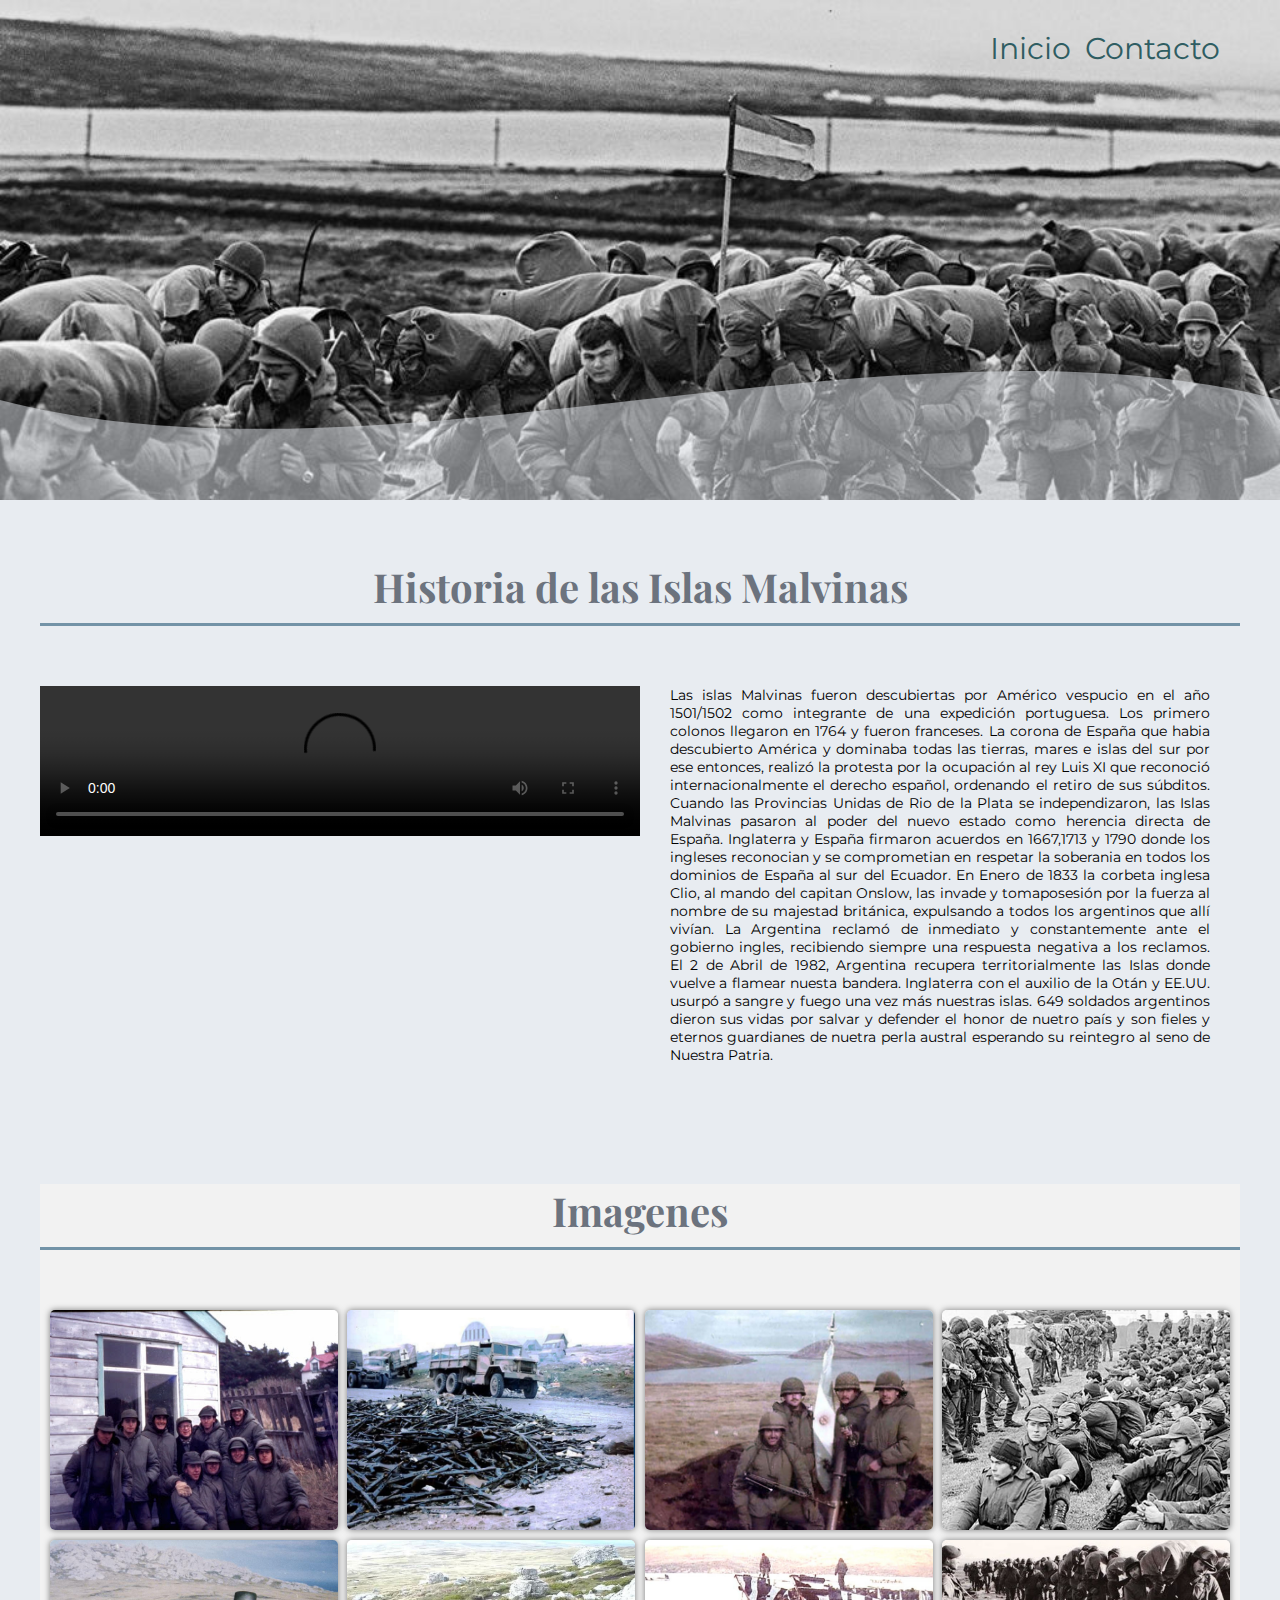
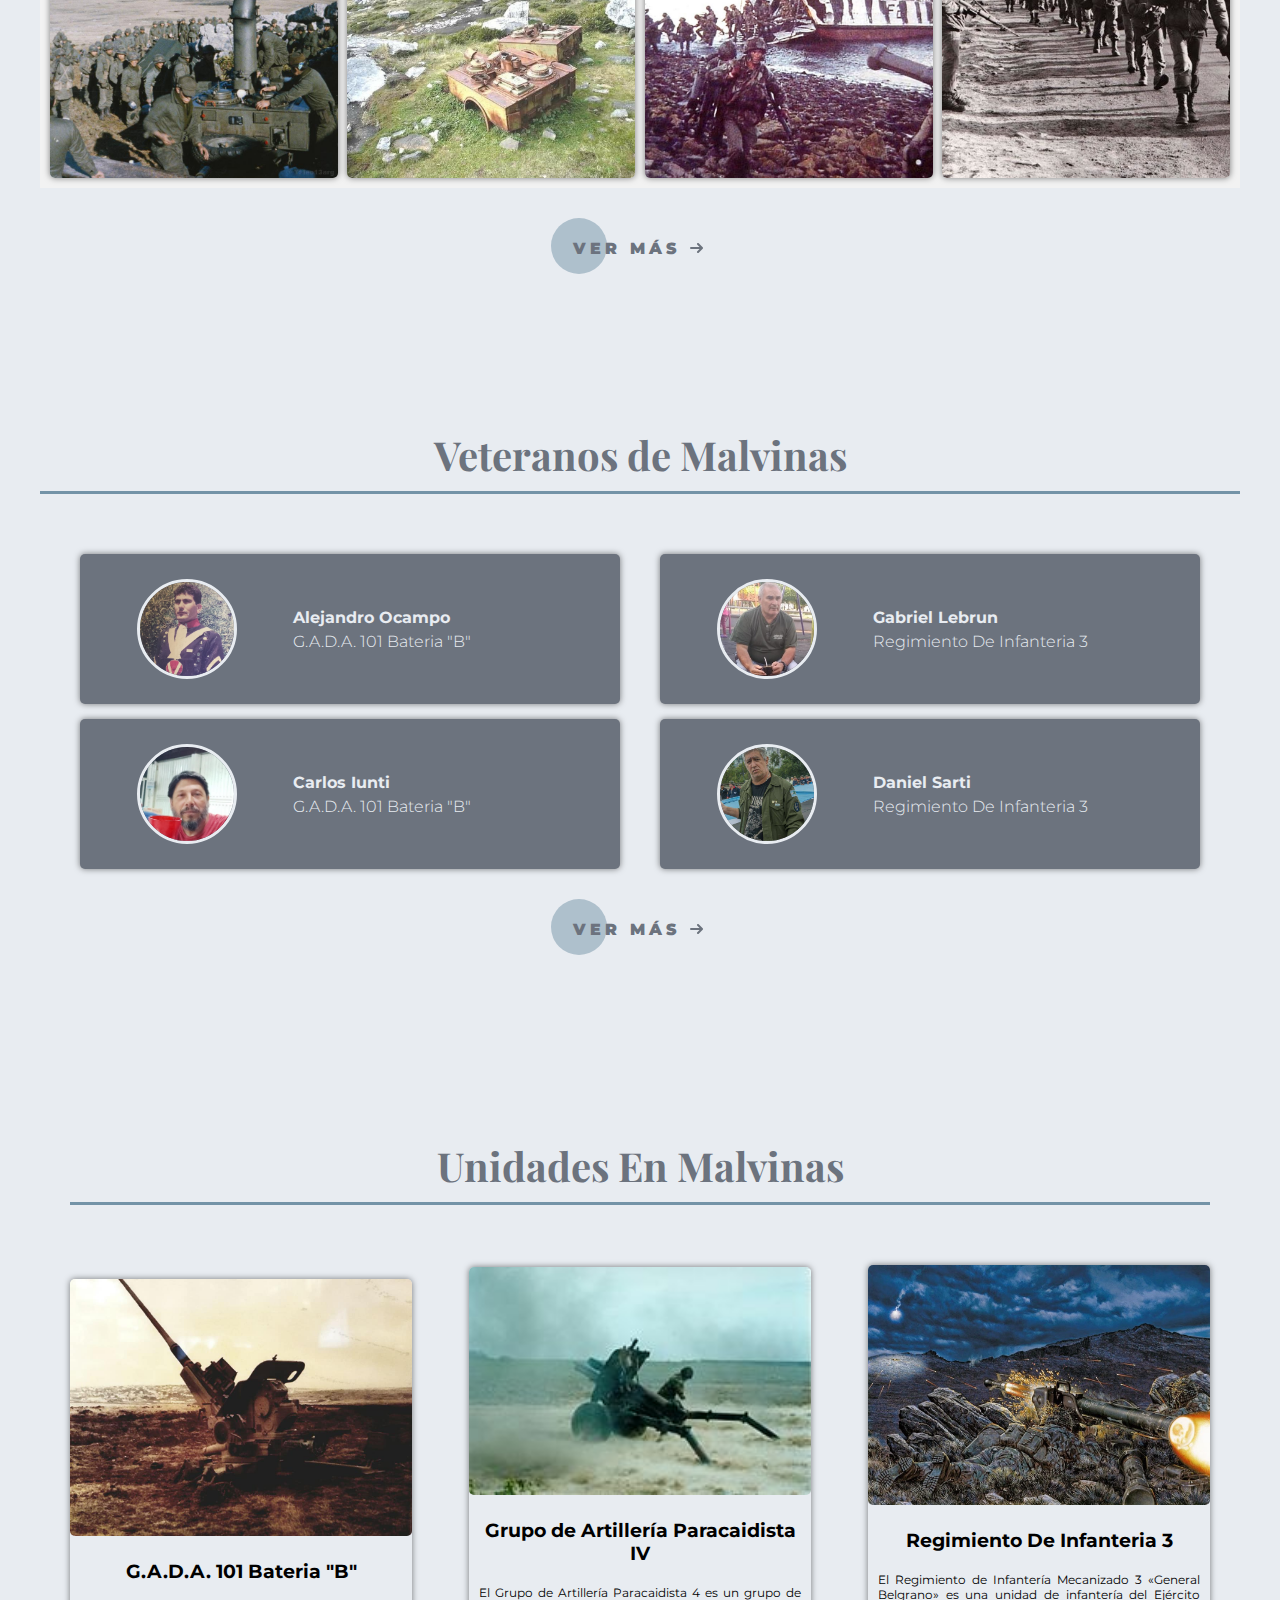
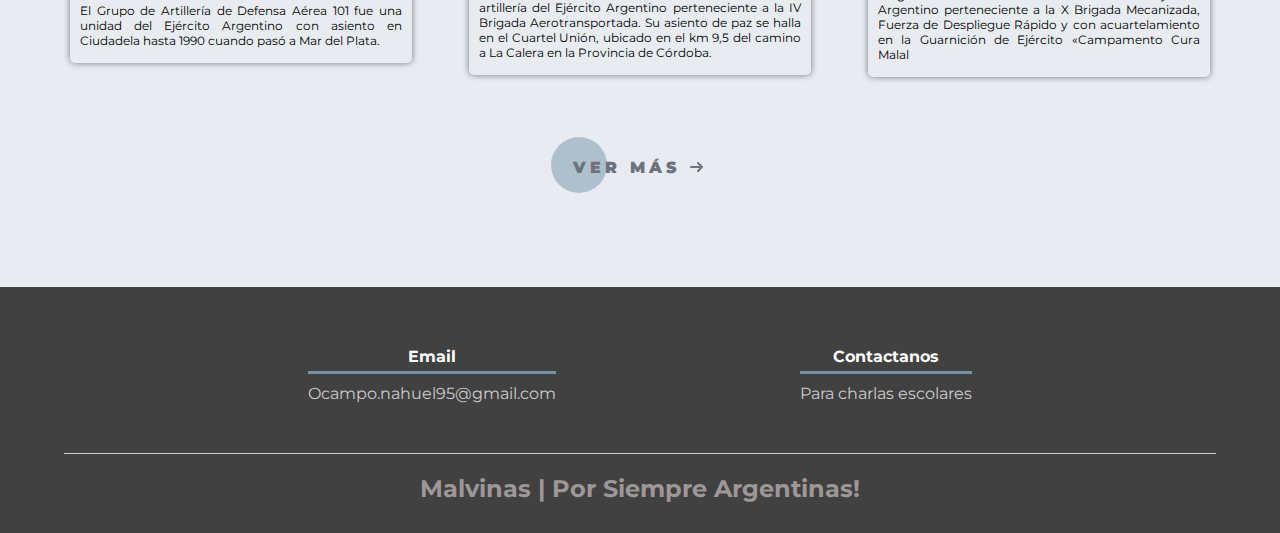
==== index.html @ 286e4ffc "primer commit" ====
<!DOCTYPE html>
<html lang="es">

<head>
    <meta charset="UTF-8">
    <meta name="viewport" content="width=device-width, initial-scale=1.0">
    <meta http-equiv="X-UA-Compatible" content="ie=edge">
    <link rel="shortcut icon" href="img/logonegro.png" type="image/x-icon">
    <link rel="stylesheet" href="css/style.css">
    <link href="https://fonts.googleapis.com/css?family=Open+Sans:300,400,700,800&display=swap" rel="stylesheet"> 
    <title>Malvinas</title>
</head>

<body>

    <header>
        <nav>
            <a href="#">Inicio</a>
            <a href="Contacto/contacto.html">Contacto</a>
        </nav>
        <div class="wave" style="height: 150px; overflow: hidden;"><svg viewBox="0 0 500 150" preserveAspectRatio="none"
                style="height: 100%; width: 100%;">
                <path d="M0.00,49.98 C150.00,150.00 349.20,-50.00 500.00,49.98 L500.00,150.00 L0.00,150.00 Z"
                    style="stroke: none; fill: rgb(232, 236, 241, 0.5);"></path>
            </svg></div>
    </header>

    <main>
        <div class="container">
            <h2 class="titulo">Historia de las Islas Malvinas</h2>
            <div class="flex">
                <div class="flex-left">
                    <video controls src="Video/corto-malvinas ‐ Made with Clipchamp (1).mp4"></video> 
                </div>
                <div class="flex-right">
                        <p class="main-p">Las islas Malvinas fueron descubiertas por Américo vespucio en el año 1501/1502 como integrante de una expedición portuguesa. Los primero colonos llegaron en 1764 y fueron franceses. La corona de España que habia descubierto América y dominaba todas las tierras, mares e islas del sur por ese entonces, realizó la protesta por la ocupación al rey Luis XI que reconoció internacionalmente el derecho español, ordenando el retiro de sus súbditos. Cuando las Provincias Unidas de Rio de la Plata se independizaron, las Islas Malvinas pasaron al poder del nuevo estado como herencia directa de España. Inglaterra y España firmaron acuerdos en 1667,1713 y 1790 donde los ingleses reconocian y se comprometian en respetar la soberania en todos los dominios de España al sur del Ecuador. En Enero de 1833 la corbeta inglesa Clio, al mando del capitan Onslow, las invade y tomaposesión por la fuerza al nombre de su majestad británica, expulsando a todos los argentinos que allí vivían. La Argentina reclamó de inmediato y constantemente ante el gobierno ingles, recibiendo siempre una respuesta negativa a los reclamos. El 2 de Abril de 1982, Argentina recupera territorialmente las Islas donde vuelve a flamear nuesta bandera. Inglaterra con el auxilio de la Otán y EE.UU. usurpó a sangre y fuego una vez más nuestras islas. 649 soldados argentinos dieron sus vidas por salvar y defender el honor de nuetro país y son fieles y eternos guardianes de nuetra perla austral esperando su reintegro al seno de Nuestra Patria.

                        </p>
                </div>
            </div>
        </div>

    </main>

        <section class="container">
            <div class="gallery">
                <h2 class="titulo">Imagenes</h2> 
                <div class="galeria-port">
                    <div class="imagen-port">
                        <a href="https://google.com">
                            <img src="img/img1.jpg" alt="">
                        </a>
                    </div>
                    <div class="imagen-port">
                        <a href="https://google.com">
                            <img src="img/img2.jpg" alt="">
                        </a>
                    </div>
                    <div class="imagen-port">
                        <a href="https://google.com">
                            <img src="img/img3.jpg" alt="">
                        </a>
                    </div>
                    <div class="imagen-port">
                        <a href="https://google.com">
                            <img src="img/img4.jpg" alt="">
                        </a>
                    </div>
                    <div class="imagen-port">
                        <a href="https://google.com">
                            <img src="img/img5.jpg" alt="">
                        </a>
                    </div>
                    <div class="imagen-port">
                        <a href="https://google.com">
                            <img src="img/img6.jpg" alt="">
                        </a>
                    </div>
                    <div class="imagen-port">
                        <a href="https://google.com">
                            <img src="img/img7.jpg" alt="">
                        </a>
                    </div>
                    <div class="imagen-port">
                        <a href="https://google.com">
                            <img src="img/img9.jpg" alt="">
                        </a>
                    </div>
                </div>
            </div>
            <div class="content-btn">
                <a target="_blank" href="galeria/galery.html" class="btn">
                    <span>Ver más</span>
                    <svg width="13px" height="10px" viewBox="0 0 13 10">
                      <path d="M1,5 L11,5"></path>
                      <polyline points="8 1 12 5 8 9"></polyline>
                    </svg>
                  </a>
            </div>
        </section>

        <section class="container">
            <h2 class="titulo">Veteranos de Malvinas</h2>
            <div class="cards">
                <div class="card">
                    <img src="img/patricios-pa.jpg" alt="veterano de guerra">
                    <div class="contenido-texto-card">
                        <h4>Alejandro Ocampo</h4>
                        <p>G.A.D.A. 101 Bateria "B"</p>
                    </div>
                </div>
                <div class="card">
                    <img src="img/gabylebrun.jpg" alt="veterano de guerra">
                    <div class="contenido-texto-card">
                        <h4>Gabriel Lebrun</h4>
                        <p>Regimiento De Infanteria 3</p>
                    </div>
                </div>
            </div>
            
            <div class="cards">
                <div class="card">
                    <img src="img/carlosiunti.jpg" alt="veterano de guerra">
                    <div class="contenido-texto-card">
                        <h4>Carlos Iunti</h4>
                        <p>G.A.D.A. 101 Bateria "B"</p>
                    </div>
                </div>
                <div class="card">
                    <img src="img/sarti.jpg" alt="veterano de guerra">
                    <div class="contenido-texto-card">
                        <h4>Daniel Sarti</h4>
                        <p>Regimiento De Infanteria 3</p>
                    </div>
                </div>
            </div>
            <div class="content-btn">
                <a target="_blank" href="Veteranos/veteranos.html" class="btn">
                    <span>Ver más</span>
                    <svg width="13px" height="10px" viewBox="0 0 13 10">
                      <path d="M1,5 L11,5"></path>
                      <polyline points="8 1 12 5 8 9"></polyline>
                    </svg>
                  </a>
            </div>
        </section>

        <section class="container">
            <div class="units">
                <h2 class="titulo">Unidades En Malvinas</h2>
                <div class="units-cont">
                    <div class="units-ind">
                        <a href="Units/Html/Gada-101.html">
                            <img src="img/cañon gada.jpg" alt="">
                            <h3>G.A.D.A. 101 Bateria "B"</h3>
                            <p>El Grupo de Artillería de Defensa Aérea 101 fue una unidad del Ejército Argentino con asiento en Ciudadela hasta 1990 cuando pasó a Mar del Plata.</p>
                        </a>
                    </div>
                    <div class="units-ind">
                        <a href="Units/Html/GaP4.html">
                            <img src="img/cañon ga4.jpg" alt="">
                            <h3>Grupo de Artillería Paracaidista IV</h3>
                            <p>El Grupo de Artillería Paracaidista 4 es un grupo de artillería del Ejército Argentino perteneciente a la IV Brigada Aerotransportada. Su asiento de paz se halla en el Cuartel Unión, ubicado en el km 9,5 del camino a La Calera en la Provincia de Córdoba.</p>
                        </a>
                    </div>
                    <div class="units-ind">
                        <a href="Units/Html/Ri3.html">
                            <img src="img/rimec3.jpg" alt="">
                            <h3>Regimiento De Infanteria 3</h3>
                            <p>El Regimiento de Infantería Mecanizado 3 «General Belgrano» es una unidad de infantería del Ejército Argentino perteneciente a la X Brigada Mecanizada, Fuerza de Despliegue Rápido y con acuartelamiento en la Guarnición de Ejército «Campamento Cura Malal</p>
                        </a>
                    </div>
                </div>
            </div>
            <div class="content-btn">
                <a target="_blank" href="Units/Html/Unidades.html" class="btn">
                    <span>Ver más</span>
                    <svg width="13px" height="10px" viewBox="0 0 13 10">
                      <path d="M1,5 L11,5"></path>
                      <polyline points="8 1 12 5 8 9"></polyline>
                    </svg>
                  </a>
            </div>
        </section>

    

    <footer>
        <div class="contenedor-footer">
            <div class="content-foo">
                <h4>Email</h4>
                <p>Ocampo.nahuel95@gmail.com</p>
            </div>

            <div class="content-foo">
                <h4>Contactanos</h4>
                <p>Para charlas escolares</p>
            </div>
        </div>
        <h2 class="titulo-final">Malvinas | Por Siempre Argentinas!</h2>
    </footer>

</body>

</html>
---- css/style.css ----
@import url('https://fonts.googleapis.com/css2?family=Playfair+Display:wght@500&display=swap');
@import url('https://fonts.googleapis.com/css2?family=Montserrat:ital@1&family=Playfair+Display:wght@500&display=swap');

* {
    margin: 0;
    padding: 0;
    box-sizing: border-box;
}

body {
    background-color: #E8ECF1;
    font-family: 'Montserrat', sans-serif;
}

.container {
    max-width: 1200px;
    margin: auto;
    padding: 60px 0;
    width: 100%;
    overflow: hidden;
}

.titulo {
    color: #6C737E;
    font-size: 40px;
    text-align: center;
    margin-bottom: 60px;
    border-bottom: 3px solid #7393A7;
    padding-bottom: 10px;
    font-family: 'Playfair Display', serif;
}

.content-btn {
    display: flex;
    justify-content: center;
    align-items: center;
    margin: 30px;
}

a {
    text-decoration: none;
    color: inherit;
}
  
.btn {
    position: relative;
    margin: auto;
    padding: 20px 22px;
    transition: all 0.2s ease;
    color: #6C737E;
}
.btn:before {
    content: "";
    position: absolute;
    top: 0;
    left: 0;
    display: block;
    border-radius: 28px;
    background: rgb(115, 147, 167, 0.5);
    width: 56px;
    height: 56px;
    transition: all 0.3s ease;
}
.btn span {
    position: relative;
    font-size: 16px;
    line-height: 18px;
    font-weight: 900;
    letter-spacing: 0.25em;
    text-transform: uppercase;
    vertical-align: middle;
}
.btn svg {
    position: relative;
    top: 0;
    margin-left: 10px;
    fill: none;
    stroke-linecap: round;
    stroke-linejoin: round;
    stroke: #6C737E;
    stroke-width: 2;
    transform: translateX(-5px);
    transition: all 0.3s ease;
}
.btn:hover:before {
    width: 100%;
    background: rgb(115, 147, 167, 0.5);
}
.btn:hover svg {
    transform: translateX(0);
}
.btn:active {
    transform: scale(0.96);
}

/* ////////////           Header        //////////////// */

header {
    width: 100%;
    height: 500px;
    background: #7393A7;
    background: url(../img/sold.jpg);
    background-size: cover;
    background-attachment: fixed;
    position: relative; 
}

nav {
    text-align: right;
    padding: 30px 50px 0 0;
}

nav a {
    color: #2F5D62;
    font-weight: 400;
    font-size: 30px;
    text-decoration: none;
    margin-right: 10px;
}

nav a:hover {
    color: black;
}

.wave {
    position: absolute;
    bottom: 0;
    width: 100%;
    background-color: tr;
}

/* ////////////           Main        //////////////// */

.flex {
    display: flex;
}

.flex-left, .flex-right {
    width: 50%;
}

.main-p {
    font-size: 14px;
    margin: 0;
    padding: 0 30px;
    text-align: justify;
}

video {
    width: 100%;
}
/* ////////////           Gallery        //////////////// */

.gallery {
    background: #f2f2f2;
}

.galeria-port {
    display: flex;
    justify-content: space-evenly;
    flex-wrap: wrap;
}

.imagen-port {
    width: 24%;
    margin-bottom: 10px;
    overflow: hidden;
    position: relative;
    cursor: pointer;
    box-shadow: 0 0 6px 0 rgba(0, 0, 0, .5);
    border-radius: 5px;
}

.imagen-port img {
    width: 100%;
    height: 100%;
    object-fit: cover;
    display: block;
    
}

.imagen-port img:hover {
    transform: scale(1.1);
}

/* ////////////           Cards        //////////////// */

.cards {
    display: flex;
    justify-content: space-evenly;
    margin-bottom: 15px;
}

.cards .card {
    background: #6C737E;
    display: flex;
    width: 45%;
    height: 150px;
    align-items: center;
    justify-content: space-evenly;
    border-radius: 5px;
    box-shadow: 0 0 6px 0 rgba(0, 0, 0, 0.5);
}

.cards .card img {
    width: 100px;
    height: 100px;
    object-fit: cover;
    border: 3px solid #e8ecf1;
    border-radius: 50%;
    display: block;
}

.cards .card .contenido-texto-card {
    width: 50%;
    color: #e8ecf1;
}

.cards .card .contenido-texto-card p {
    font-weight: 300;
    padding-top: 5px;
}

/* ////////////          Units        //////////////// */

.units {
    background: #e8ecf1;
    padding: 30px;
}
.units-cont {
    display:flex;
    justify-content: space-between;
    align-items: center;
}
.units-ind {
    width: 30%;
    border-radius: 5px;
    box-shadow: 0 0 6px 0 rgba(0, 0, 0, 0.5);
    text-align: center;
}
.units-ind img {
    width: 100%;
    border-radius: 5px;
}
.units-ind h3 {
    margin: 20px 10px;
}
.units-ind p {
    margin-bottom: 15px;
    padding: 0 10px;
    font-size: 12px;
    text-align: justify;
}

.units-ind:hover {
    transform: scale(1.1);
}



/* ////////////           Footer        //////////////// */

footer {
    background: #414141;
    padding: 60px 0 30px 0;
    margin: auto;
    overflow: hidden;
}

.contenedor-footer {
    display: flex;
    width: 90%;
    justify-content: space-evenly;
    margin: auto;
    padding-bottom: 50px;
    border-bottom: 1px solid #ccc;
}

.content-foo {
    text-align: center;
}

.content-foo h4 {
    color: #fff;
    border-bottom: 3px solid #7393A7;
    padding-bottom: 5px;
    margin-bottom: 10px;
}

.content-foo p {
    color: #ccc;
}

.titulo-final {
    text-align: center;
    font-size: 24px;
    margin: 20px 0 0 0;
    color: #9e9797;
}

@media screen and (max-width:900px) {
    header {
        background-position: center;
        height: 400px;
    }

    .titulo {
        margin-bottom: 20px;
    }

    .flex {
        flex-direction: column-reverse;
        justify-content: center;
        align-items: center;
    }

    .flex-left, .flex-right {
        width: 90%;
    }

    .main-p {
        margin-bottom: 30px;
        padding: 0;
        font-size: 15px;
    }

    /* ////////////           gallery       //////////////// */

    .imagen-port{
        width: 44%;
    }

    /* ////////////           Cards        //////////////// */

    .cards{
        flex-direction: column;
        justify-content: center;
        align-items: center;
    }

    .cards .card {
        width: 90%;
    }

    .cards .card:first-child {
        margin-bottom: 30px;
    }

    /* ////////////           Units       //////////////// */

    .units-cont {
        justify-content: center;
        flex-direction: column;
        padding: 60px;
    }

    .units-ind {
        width: 100%;
        margin-bottom: 30px;
        text-align: center;
        border-radius: 20px;
    }       

    .units-ind img {
        width: 100%;
        border-radius: 20px 20px 2px 2px ;
    }

    .units-ind p {
        padding: 20px;
    }
}

@media screen and (max-width:500px) {

    .container {
        padding: 30px 5px;
    }

    header {
        height: 300px;
    }
    
    nav {
        text-align: center;
        padding: 30px 0 0 0;
    }

    nav a {
        color: white;
        margin-right: 5px;
    }

    /* ////////////           gallery        //////////////// */

    .imagen-port {
        width: 95%;
    }

    .galeria-port {
        padding: 15px;
    }

    /* ////////////           Cards        //////////////// */

    .cards .card {
        height: 250px;
        padding: 25px;
        display: flex;
        flex-direction: column;
        align-items: center;
    }

    .cards .card img{
        width: 90px;
        height: 90px;
    }

    .contenido-texto-card {
        text-align: center;
    }

    /* ////////////           Units        //////////////// */

    .units-cont {
        padding: 25px;
    }

    /* ////////////           Footer        //////////////// */

    .contenedor-footer{
        flex-direction: column;
        border: none;
    }

    .content-foo{
        margin-bottom: 20px;
        text-align: center;
    }

    .content-foo h4{
        border: none;
    }

    .content-foo p{
        color: #ccc;
        border-bottom: 1px solid #f2f2f2;
        padding-bottom: 20px;
    }

    .titulo-final{
        font-size: 20px;
    }
}
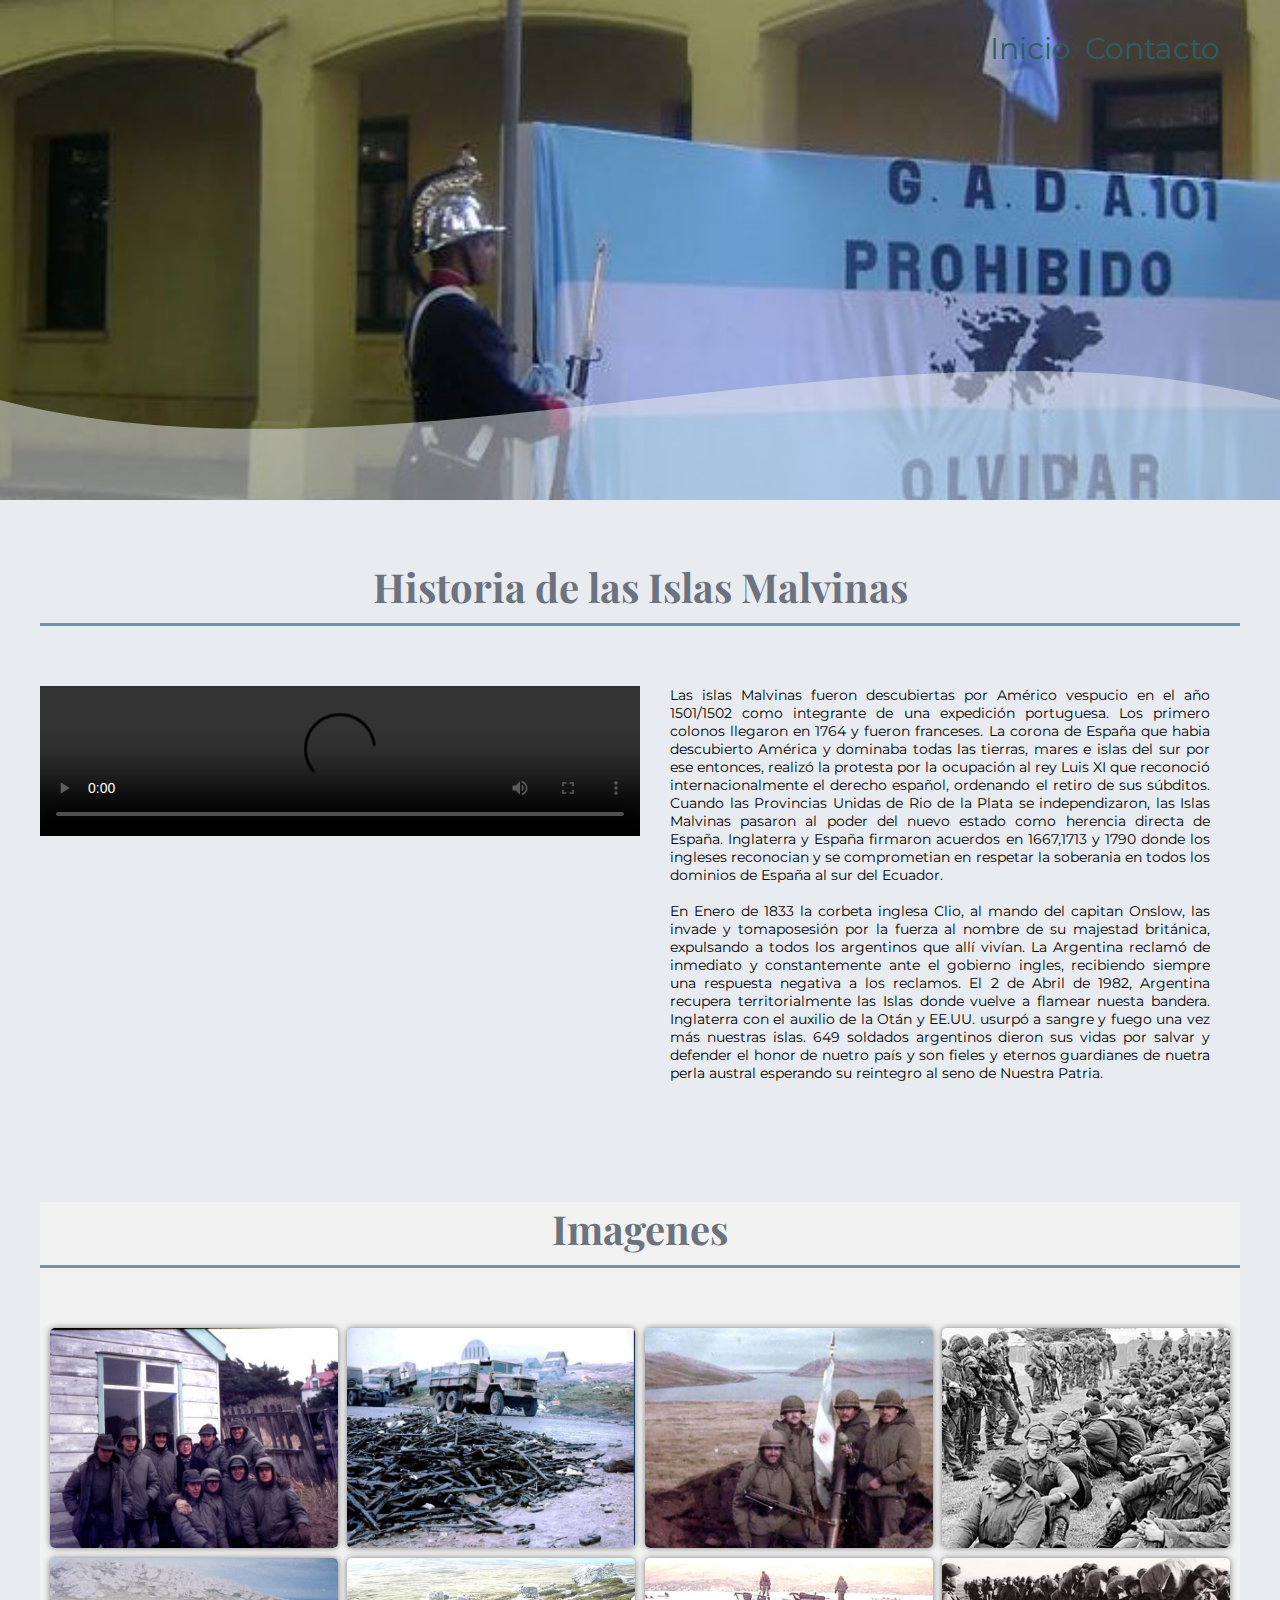
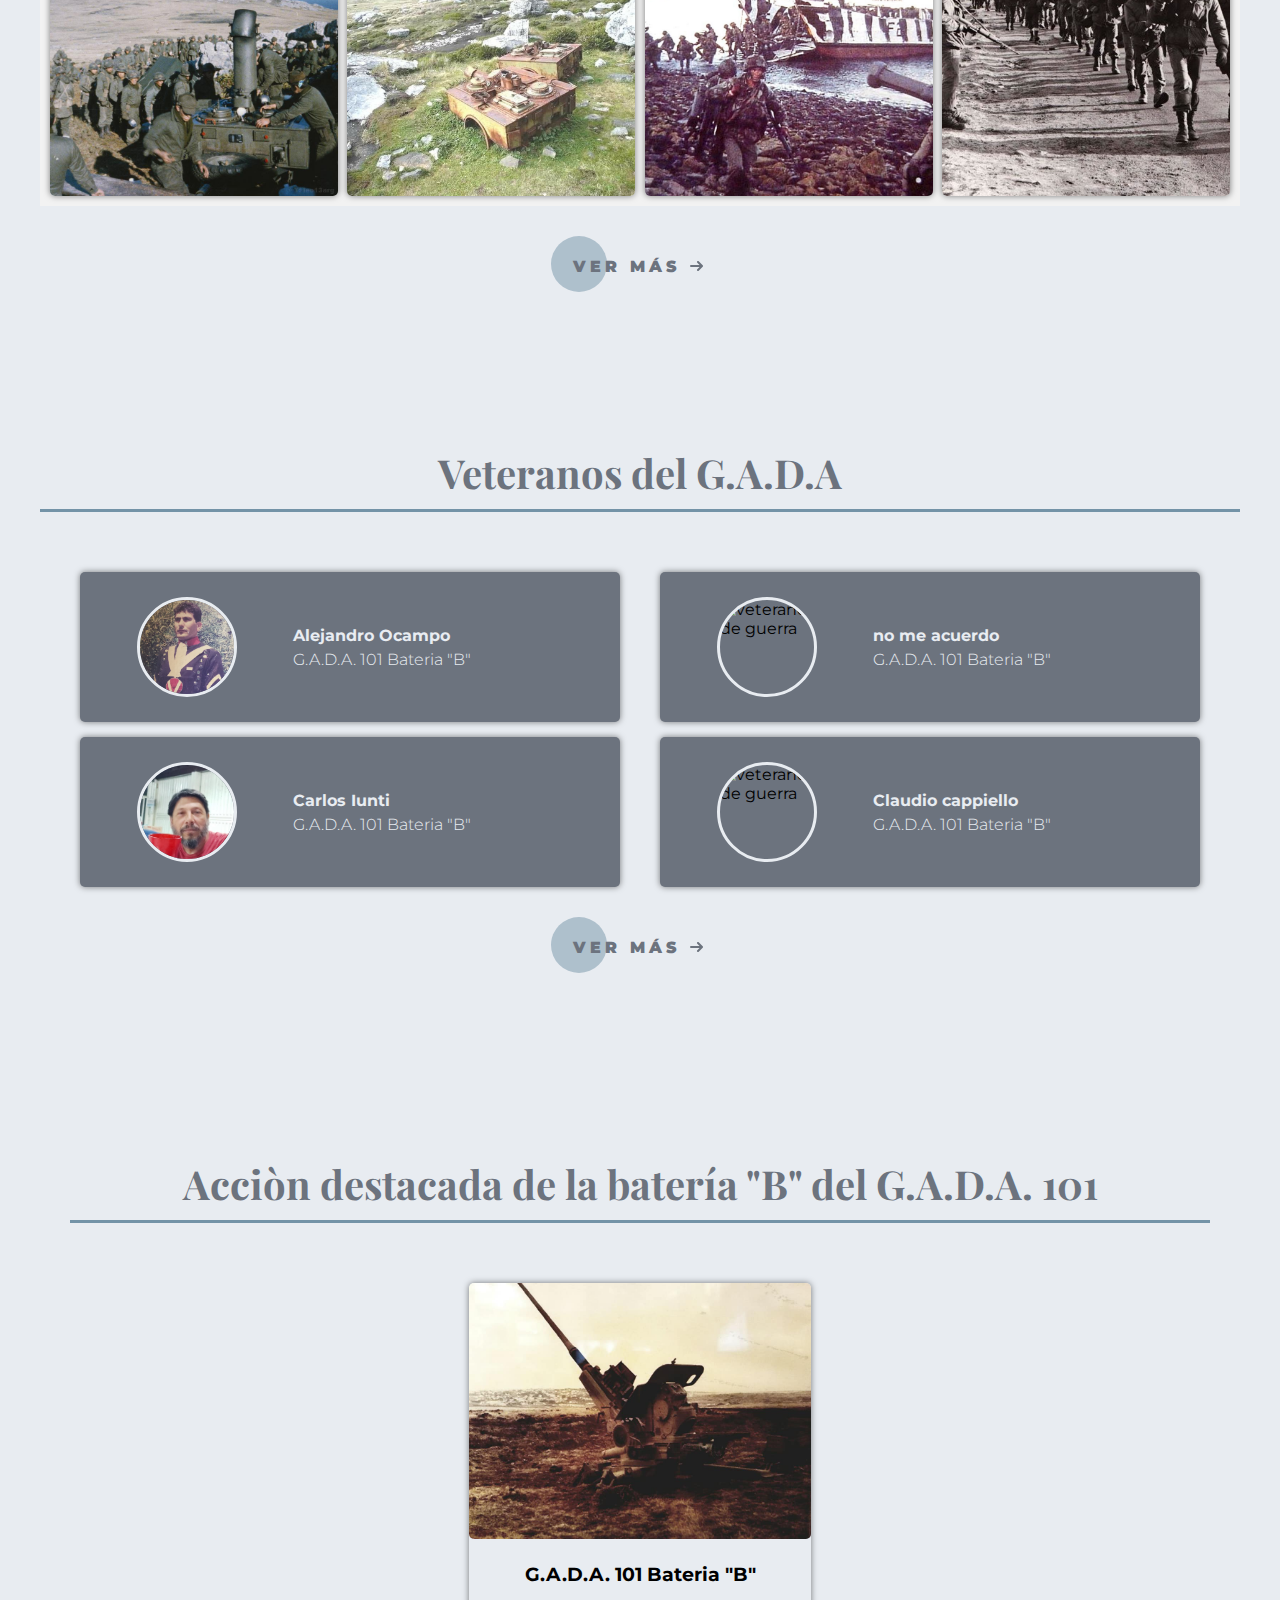
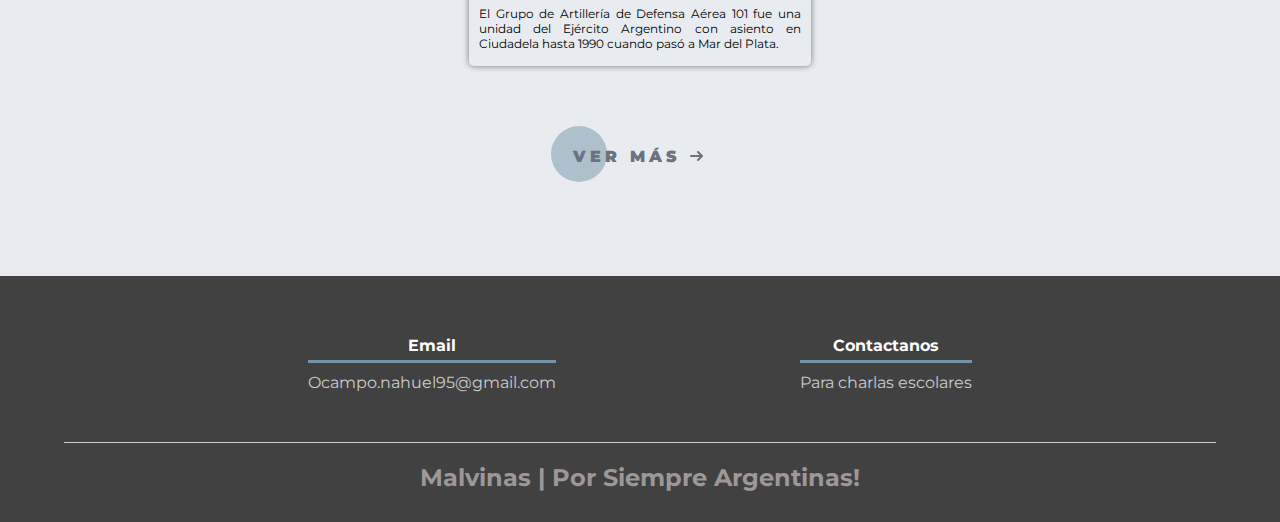
==== commit e77fe296: "actualización" ====
--- a/index.html
+++ b/index.html
@@ -8,7 +8,7 @@
     <link rel="shortcut icon" href="img/logonegro.png" type="image/x-icon">
     <link rel="stylesheet" href="css/style.css">
     <link href="https://fonts.googleapis.com/css?family=Open+Sans:300,400,700,800&display=swap" rel="stylesheet"> 
-    <title>Malvinas</title>
+    <title>Comisión de Homenaje GADA 101 Batería B</title>
 </head>
 
 <body>
@@ -33,7 +33,9 @@
                     <video controls src="Video/corto-malvinas ‐ Made with Clipchamp (1).mp4"></video> 
                 </div>
                 <div class="flex-right">
-                        <p class="main-p">Las islas Malvinas fueron descubiertas por Américo vespucio en el año 1501/1502 como integrante de una expedición portuguesa. Los primero colonos llegaron en 1764 y fueron franceses. La corona de España que habia descubierto América y dominaba todas las tierras, mares e islas del sur por ese entonces, realizó la protesta por la ocupación al rey Luis XI que reconoció internacionalmente el derecho español, ordenando el retiro de sus súbditos. Cuando las Provincias Unidas de Rio de la Plata se independizaron, las Islas Malvinas pasaron al poder del nuevo estado como herencia directa de España. Inglaterra y España firmaron acuerdos en 1667,1713 y 1790 donde los ingleses reconocian y se comprometian en respetar la soberania en todos los dominios de España al sur del Ecuador. En Enero de 1833 la corbeta inglesa Clio, al mando del capitan Onslow, las invade y tomaposesión por la fuerza al nombre de su majestad británica, expulsando a todos los argentinos que allí vivían. La Argentina reclamó de inmediato y constantemente ante el gobierno ingles, recibiendo siempre una respuesta negativa a los reclamos. El 2 de Abril de 1982, Argentina recupera territorialmente las Islas donde vuelve a flamear nuesta bandera. Inglaterra con el auxilio de la Otán y EE.UU. usurpó a sangre y fuego una vez más nuestras islas. 649 soldados argentinos dieron sus vidas por salvar y defender el honor de nuetro país y son fieles y eternos guardianes de nuetra perla austral esperando su reintegro al seno de Nuestra Patria.
+                        <p class="main-p">Las islas Malvinas fueron descubiertas por Américo vespucio en el año 1501/1502 como integrante de una expedición portuguesa. Los primero colonos llegaron en 1764 y fueron franceses. La corona de España que habia descubierto América y dominaba todas las tierras, mares e islas del sur por ese entonces, realizó la protesta por la ocupación al rey Luis XI que reconoció internacionalmente el derecho español, ordenando el retiro de sus súbditos. Cuando las Provincias Unidas de Rio de la Plata se independizaron, las Islas Malvinas pasaron al poder del nuevo estado como herencia directa de España. Inglaterra y España firmaron acuerdos en 1667,1713 y 1790 donde los ingleses reconocian y se comprometian en respetar la soberania en todos los dominios de España al sur del Ecuador. <br>
+                        <br>
+                        En Enero de 1833 la corbeta inglesa Clio, al mando del capitan Onslow, las invade y tomaposesión por la fuerza al nombre de su majestad británica, expulsando a todos los argentinos que allí vivían. La Argentina reclamó de inmediato y constantemente ante el gobierno ingles, recibiendo siempre una respuesta negativa a los reclamos. El 2 de Abril de 1982, Argentina recupera territorialmente las Islas donde vuelve a flamear nuesta bandera. Inglaterra con el auxilio de la Otán y EE.UU. usurpó a sangre y fuego una vez más nuestras islas. 649 soldados argentinos dieron sus vidas por salvar y defender el honor de nuetro país y son fieles y eternos guardianes de nuetra perla austral esperando su reintegro al seno de Nuestra Patria.
 
                         </p>
                 </div>
@@ -100,7 +102,7 @@
         </section>
 
         <section class="container">
-            <h2 class="titulo">Veteranos de Malvinas</h2>
+            <h2 class="titulo">Veteranos del G.A.D.A</h2>
             <div class="cards">
                 <div class="card">
                     <img src="img/patricios-pa.jpg" alt="veterano de guerra">
@@ -110,10 +112,10 @@
                     </div>
                 </div>
                 <div class="card">
-                    <img src="img/gabylebrun.jpg" alt="veterano de guerra">
+                    <img src="" alt="veterano de guerra">
                     <div class="contenido-texto-card">
-                        <h4>Gabriel Lebrun</h4>
-                        <p>Regimiento De Infanteria 3</p>
+                        <h4>no me acuerdo</h4>
+                        <p>G.A.D.A. 101 Bateria "B"</p>
                     </div>
                 </div>
             </div>
@@ -127,10 +129,10 @@
                     </div>
                 </div>
                 <div class="card">
-                    <img src="img/sarti.jpg" alt="veterano de guerra">
+                    <img src="" alt="veterano de guerra">
                     <div class="contenido-texto-card">
-                        <h4>Daniel Sarti</h4>
-                        <p>Regimiento De Infanteria 3</p>
+                        <h4>Claudio cappiello</h4>
+                        <p>G.A.D.A. 101 Bateria "B"</p>
                     </div>
                 </div>
             </div>
@@ -147,7 +149,7 @@
 
         <section class="container">
             <div class="units">
-                <h2 class="titulo">Unidades En Malvinas</h2>
+                <h2 class="titulo">Acciòn destacada de la batería "B" del G.A.D.A. 101</h2>
                 <div class="units-cont">
                     <div class="units-ind">
                         <a href="Units/Html/Gada-101.html">
@@ -155,21 +157,7 @@
                             <h3>G.A.D.A. 101 Bateria "B"</h3>
                             <p>El Grupo de Artillería de Defensa Aérea 101 fue una unidad del Ejército Argentino con asiento en Ciudadela hasta 1990 cuando pasó a Mar del Plata.</p>
                         </a>
-                    </div>
-                    <div class="units-ind">
-                        <a href="Units/Html/GaP4.html">
-                            <img src="img/cañon ga4.jpg" alt="">
-                            <h3>Grupo de Artillería Paracaidista IV</h3>
-                            <p>El Grupo de Artillería Paracaidista 4 es un grupo de artillería del Ejército Argentino perteneciente a la IV Brigada Aerotransportada. Su asiento de paz se halla en el Cuartel Unión, ubicado en el km 9,5 del camino a La Calera en la Provincia de Córdoba.</p>
-                        </a>
-                    </div>
-                    <div class="units-ind">
-                        <a href="Units/Html/Ri3.html">
-                            <img src="img/rimec3.jpg" alt="">
-                            <h3>Regimiento De Infanteria 3</h3>
-                            <p>El Regimiento de Infantería Mecanizado 3 «General Belgrano» es una unidad de infantería del Ejército Argentino perteneciente a la X Brigada Mecanizada, Fuerza de Despliegue Rápido y con acuartelamiento en la Guarnición de Ejército «Campamento Cura Malal</p>
-                        </a>
-                    </div>
+                    </div>                
                 </div>
             </div>
             <div class="content-btn">
--- a/css/style.css
+++ b/css/style.css
@@ -2,453 +2,459 @@
 @import url('https://fonts.googleapis.com/css2?family=Montserrat:ital@1&family=Playfair+Display:wght@500&display=swap');
 
 * {
-    margin: 0;
-    padding: 0;
-    box-sizing: border-box;
+  margin: 0;
+  padding: 0;
+  box-sizing: border-box;
 }
 
 body {
-    background-color: #E8ECF1;
-    font-family: 'Montserrat', sans-serif;
+  background-color: #e8ecf1;
+  font-family: 'Montserrat', sans-serif;
 }
 
 .container {
-    max-width: 1200px;
-    margin: auto;
-    padding: 60px 0;
-    width: 100%;
-    overflow: hidden;
+  max-width: 1200px;
+  margin: auto;
+  padding: 60px 0;
+  width: 100%;
+  overflow: hidden;
 }
 
 .titulo {
-    color: #6C737E;
-    font-size: 40px;
-    text-align: center;
-    margin-bottom: 60px;
-    border-bottom: 3px solid #7393A7;
-    padding-bottom: 10px;
-    font-family: 'Playfair Display', serif;
+  color: #6c737e;
+  font-size: 40px;
+  text-align: center;
+  margin-bottom: 60px;
+  border-bottom: 3px solid #7393a7;
+  padding-bottom: 10px;
+  font-family: 'Playfair Display', serif;
 }
 
 .content-btn {
-    display: flex;
+  display: flex;
+  justify-content: center;
+  align-items: center;
+  margin: 30px;
+}
+
+a {
+  text-decoration: none;
+  color: inherit;
+}
+
+.btn {
+  position: relative;
+  margin: auto;
+  padding: 20px 22px;
+  transition: all 0.2s ease;
+  color: #6c737e;
+}
+.btn:before {
+  content: '';
+  position: absolute;
+  top: 0;
+  left: 0;
+  display: block;
+  border-radius: 28px;
+  background: rgb(115, 147, 167, 0.5);
+  width: 56px;
+  height: 56px;
+  transition: all 0.3s ease;
+}
+.btn span {
+  position: relative;
+  font-size: 16px;
+  line-height: 18px;
+  font-weight: 900;
+  letter-spacing: 0.25em;
+  text-transform: uppercase;
+  vertical-align: middle;
+}
+.btn svg {
+  position: relative;
+  top: 0;
+  margin-left: 10px;
+  fill: none;
+  stroke-linecap: round;
+  stroke-linejoin: round;
+  stroke: #6c737e;
+  stroke-width: 2;
+  transform: translateX(-5px);
+  transition: all 0.3s ease;
+}
+.btn:hover:before {
+  width: 100%;
+  background: rgb(115, 147, 167, 0.5);
+}
+.btn:hover svg {
+  transform: translateX(0);
+}
+.btn:active {
+  transform: scale(0.96);
+}
+
+/* ////////////           Header        //////////////// */
+
+header {
+  width: 100%;
+  height: 500px;
+  background: #7393a7;
+  background: url(../img/monumento\ gada.jpg);
+  background-size: cover;
+  background-attachment: fixed;
+  position: relative;
+}
+
+nav {
+  text-align: right;
+  padding: 30px 50px 0 0;
+}
+
+nav a {
+  color: #2f5d62;
+  font-weight: 400;
+  font-size: 30px;
+  text-decoration: none;
+  margin-right: 10px;
+}
+
+nav a:hover {
+  color: black;
+}
+
+.wave {
+  position: absolute;
+  bottom: 0;
+  width: 100%;
+  background-color: tr;
+}
+
+/* ////////////           Main        //////////////// */
+
+.flex {
+  display: flex;
+}
+
+.flex-left,
+.flex-right {
+  width: 50%;
+}
+
+.main-p {
+  font-size: 14px;
+  margin: 0;
+  padding: 0 30px;
+  text-align: justify;
+}
+
+video {
+  width: 100%;
+}
+/* ////////////           Gallery        //////////////// */
+
+.gallery {
+  background: #f2f2f2;
+}
+
+.galeria-port {
+  display: flex;
+  justify-content: space-evenly;
+  flex-wrap: wrap;
+}
+
+.imagen-port {
+  width: 24%;
+  margin-bottom: 10px;
+  overflow: hidden;
+  position: relative;
+  cursor: pointer;
+  box-shadow: 0 0 6px 0 rgba(0, 0, 0, 0.5);
+  border-radius: 5px;
+}
+
+.imagen-port img {
+  width: 100%;
+  height: 100%;
+  object-fit: cover;
+  display: block;
+}
+
+.imagen-port img:hover {
+  transform: scale(1.1);
+}
+
+/* ////////////           Cards        //////////////// */
+
+.cards {
+  display: flex;
+  justify-content: space-evenly;
+  margin-bottom: 15px;
+}
+
+.cards .card {
+  background: #6c737e;
+  display: flex;
+  width: 45%;
+  height: 150px;
+  align-items: center;
+  justify-content: space-evenly;
+  border-radius: 5px;
+  box-shadow: 0 0 6px 0 rgba(0, 0, 0, 0.5);
+}
+
+.cards .card img {
+  width: 100px;
+  height: 100px;
+  object-fit: cover;
+  border: 3px solid #e8ecf1;
+  border-radius: 50%;
+  display: block;
+}
+
+.cards .card .contenido-texto-card {
+  width: 50%;
+  color: #e8ecf1;
+}
+
+.cards .card .contenido-texto-card p {
+  font-weight: 300;
+  padding-top: 5px;
+}
+
+/* ////////////          Units        //////////////// */
+
+.units {
+  background: #e8ecf1;
+  padding: 30px;
+}
+.units-cont {
+  display: flex;
+  justify-content: center;
+  align-items: center;
+}
+.units-ind {
+  width: 30%;
+  border-radius: 5px;
+  box-shadow: 0 0 6px 0 rgba(0, 0, 0, 0.5);
+  text-align: center;
+}
+.units-ind img {
+  width: 100%;
+  border-radius: 5px;
+}
+.units-ind h3 {
+  margin: 20px 10px;
+}
+.units-ind p {
+  margin-bottom: 15px;
+  padding: 0 10px;
+  font-size: 12px;
+  text-align: justify;
+}
+
+.units-ind:hover {
+  transform: scale(1.1);
+}
+
+/* ////////////           Footer        //////////////// */
+
+footer {
+  background: #414141;
+  padding: 60px 0 30px 0;
+  margin: auto;
+  overflow: hidden;
+}
+
+.contenedor-footer {
+  display: flex;
+  width: 90%;
+  justify-content: space-evenly;
+  margin: auto;
+  padding-bottom: 50px;
+  border-bottom: 1px solid #ccc;
+}
+
+.content-foo {
+  text-align: center;
+}
+
+.content-foo h4 {
+  color: #fff;
+  border-bottom: 3px solid #7393a7;
+  padding-bottom: 5px;
+  margin-bottom: 10px;
+}
+
+.content-foo p {
+  color: #ccc;
+}
+
+.titulo-final {
+  text-align: center;
+  font-size: 24px;
+  margin: 20px 0 0 0;
+  color: #9e9797;
+}
+
+@media screen and (max-width: 900px) {
+  header {
+    background-position: center;
+    height: 400px;
+  }
+
+  .titulo {
+    margin-bottom: 20px;
+  }
+
+  .cards {
+    margin-bottom: 5px;
+  }
+
+  .card {
+    margin-bottom: 20px;
+  }
+
+  .flex {
+    flex-direction: column-reverse;
     justify-content: center;
     align-items: center;
-    margin: 30px;
-}
-
-a {
-    text-decoration: none;
-    color: inherit;
-}
-  
-.btn {
-    position: relative;
-    margin: auto;
-    padding: 20px 22px;
-    transition: all 0.2s ease;
-    color: #6C737E;
-}
-.btn:before {
-    content: "";
-    position: absolute;
-    top: 0;
-    left: 0;
-    display: block;
-    border-radius: 28px;
-    background: rgb(115, 147, 167, 0.5);
-    width: 56px;
-    height: 56px;
-    transition: all 0.3s ease;
-}
-.btn span {
-    position: relative;
-    font-size: 16px;
-    line-height: 18px;
-    font-weight: 900;
-    letter-spacing: 0.25em;
-    text-transform: uppercase;
-    vertical-align: middle;
-}
-.btn svg {
-    position: relative;
-    top: 0;
-    margin-left: 10px;
-    fill: none;
-    stroke-linecap: round;
-    stroke-linejoin: round;
-    stroke: #6C737E;
-    stroke-width: 2;
-    transform: translateX(-5px);
-    transition: all 0.3s ease;
-}
-.btn:hover:before {
+  }
+
+  .flex-left,
+  .flex-right {
+    width: 90%;
+  }
+
+  .main-p {
+    margin-bottom: 30px;
+    padding: 0;
+    font-size: 15px;
+  }
+
+  /* ////////////           gallery       //////////////// */
+
+  .imagen-port {
+    width: 44%;
+  }
+
+  /* ////////////           Cards        //////////////// */
+
+  .cards {
+    flex-direction: column;
+    justify-content: center;
+    align-items: center;
+  }
+
+  .cards .card {
+    width: 90%;
+  }
+
+  .cards .card:first-child {
+    margin-bottom: 30px;
+  }
+
+  /* ////////////           Units       //////////////// */
+
+  .units-cont {
+    justify-content: center;
+    flex-direction: column;
+    padding: 60px;
+  }
+
+  .units-ind {
     width: 100%;
-    background: rgb(115, 147, 167, 0.5);
-}
-.btn:hover svg {
-    transform: translateX(0);
-}
-.btn:active {
-    transform: scale(0.96);
-}
-
-/* ////////////           Header        //////////////// */
-
-header {
+    margin-bottom: 30px;
+    text-align: center;
+    border-radius: 20px;
+  }
+
+  .units-ind img {
     width: 100%;
-    height: 500px;
-    background: #7393A7;
-    background: url(../img/sold.jpg);
-    background-size: cover;
-    background-attachment: fixed;
-    position: relative; 
-}
-
-nav {
-    text-align: right;
-    padding: 30px 50px 0 0;
-}
-
-nav a {
-    color: #2F5D62;
-    font-weight: 400;
-    font-size: 30px;
-    text-decoration: none;
-    margin-right: 10px;
-}
-
-nav a:hover {
-    color: black;
-}
-
-.wave {
-    position: absolute;
-    bottom: 0;
-    width: 100%;
-    background-color: tr;
-}
-
-/* ////////////           Main        //////////////// */
-
-.flex {
+    border-radius: 20px 20px 2px 2px;
+  }
+
+  .units-ind p {
+    padding: 20px;
+  }
+}
+
+@media screen and (max-width: 500px) {
+  .container {
+    padding: 30px 5px;
+  }
+
+  header {
+    height: 300px;
+  }
+
+  nav {
+    text-align: center;
+    padding: 30px 0 0 0;
+  }
+
+  nav a {
+    color: white;
+    margin-right: 5px;
+  }
+
+  /* ////////////           gallery        //////////////// */
+
+  .imagen-port {
+    width: 95%;
+  }
+
+  .galeria-port {
+    padding: 15px;
+  }
+
+  /* ////////////           Cards        //////////////// */
+
+  .cards .card {
+    height: 250px;
+    padding: 25px;
     display: flex;
-}
-
-.flex-left, .flex-right {
-    width: 50%;
-}
-
-.main-p {
-    font-size: 14px;
-    margin: 0;
-    padding: 0 30px;
-    text-align: justify;
-}
-
-video {
-    width: 100%;
-}
-/* ////////////           Gallery        //////////////// */
-
-.gallery {
-    background: #f2f2f2;
-}
-
-.galeria-port {
-    display: flex;
-    justify-content: space-evenly;
-    flex-wrap: wrap;
-}
-
-.imagen-port {
-    width: 24%;
-    margin-bottom: 10px;
-    overflow: hidden;
-    position: relative;
-    cursor: pointer;
-    box-shadow: 0 0 6px 0 rgba(0, 0, 0, .5);
-    border-radius: 5px;
-}
-
-.imagen-port img {
-    width: 100%;
-    height: 100%;
-    object-fit: cover;
-    display: block;
-    
-}
-
-.imagen-port img:hover {
-    transform: scale(1.1);
-}
-
-/* ////////////           Cards        //////////////// */
-
-.cards {
-    display: flex;
-    justify-content: space-evenly;
-    margin-bottom: 15px;
-}
-
-.cards .card {
-    background: #6C737E;
-    display: flex;
-    width: 45%;
-    height: 150px;
+    flex-direction: column;
     align-items: center;
-    justify-content: space-evenly;
-    border-radius: 5px;
-    box-shadow: 0 0 6px 0 rgba(0, 0, 0, 0.5);
-}
-
-.cards .card img {
-    width: 100px;
-    height: 100px;
-    object-fit: cover;
-    border: 3px solid #e8ecf1;
-    border-radius: 50%;
-    display: block;
-}
-
-.cards .card .contenido-texto-card {
-    width: 50%;
-    color: #e8ecf1;
-}
-
-.cards .card .contenido-texto-card p {
-    font-weight: 300;
-    padding-top: 5px;
-}
-
-/* ////////////          Units        //////////////// */
-
-.units {
-    background: #e8ecf1;
-    padding: 30px;
-}
-.units-cont {
-    display:flex;
-    justify-content: space-between;
-    align-items: center;
-}
-.units-ind {
-    width: 30%;
-    border-radius: 5px;
-    box-shadow: 0 0 6px 0 rgba(0, 0, 0, 0.5);
+  }
+
+  .cards .card img {
+    width: 90px;
+    height: 90px;
+  }
+
+  .contenido-texto-card {
     text-align: center;
-}
-.units-ind img {
-    width: 100%;
-    border-radius: 5px;
-}
-.units-ind h3 {
-    margin: 20px 10px;
-}
-.units-ind p {
-    margin-bottom: 15px;
-    padding: 0 10px;
-    font-size: 12px;
-    text-align: justify;
-}
-
-.units-ind:hover {
-    transform: scale(1.1);
-}
-
-
-
-/* ////////////           Footer        //////////////// */
-
-footer {
-    background: #414141;
-    padding: 60px 0 30px 0;
-    margin: auto;
-    overflow: hidden;
-}
-
-.contenedor-footer {
-    display: flex;
-    width: 90%;
-    justify-content: space-evenly;
-    margin: auto;
-    padding-bottom: 50px;
-    border-bottom: 1px solid #ccc;
-}
-
-.content-foo {
+  }
+
+  /* ////////////           Units        //////////////// */
+
+  .units-cont {
+    padding: 25px;
+  }
+
+  /* ////////////           Footer        //////////////// */
+
+  .contenedor-footer {
+    flex-direction: column;
+    border: none;
+  }
+
+  .content-foo {
+    margin-bottom: 20px;
     text-align: center;
-}
-
-.content-foo h4 {
-    color: #fff;
-    border-bottom: 3px solid #7393A7;
-    padding-bottom: 5px;
-    margin-bottom: 10px;
-}
-
-.content-foo p {
+  }
+
+  .content-foo h4 {
+    border: none;
+  }
+
+  .content-foo p {
     color: #ccc;
-}
-
-.titulo-final {
-    text-align: center;
-    font-size: 24px;
-    margin: 20px 0 0 0;
-    color: #9e9797;
-}
-
-@media screen and (max-width:900px) {
-    header {
-        background-position: center;
-        height: 400px;
-    }
-
-    .titulo {
-        margin-bottom: 20px;
-    }
-
-    .flex {
-        flex-direction: column-reverse;
-        justify-content: center;
-        align-items: center;
-    }
-
-    .flex-left, .flex-right {
-        width: 90%;
-    }
-
-    .main-p {
-        margin-bottom: 30px;
-        padding: 0;
-        font-size: 15px;
-    }
-
-    /* ////////////           gallery       //////////////// */
-
-    .imagen-port{
-        width: 44%;
-    }
-
-    /* ////////////           Cards        //////////////// */
-
-    .cards{
-        flex-direction: column;
-        justify-content: center;
-        align-items: center;
-    }
-
-    .cards .card {
-        width: 90%;
-    }
-
-    .cards .card:first-child {
-        margin-bottom: 30px;
-    }
-
-    /* ////////////           Units       //////////////// */
-
-    .units-cont {
-        justify-content: center;
-        flex-direction: column;
-        padding: 60px;
-    }
-
-    .units-ind {
-        width: 100%;
-        margin-bottom: 30px;
-        text-align: center;
-        border-radius: 20px;
-    }       
-
-    .units-ind img {
-        width: 100%;
-        border-radius: 20px 20px 2px 2px ;
-    }
-
-    .units-ind p {
-        padding: 20px;
-    }
-}
-
-@media screen and (max-width:500px) {
-
-    .container {
-        padding: 30px 5px;
-    }
-
-    header {
-        height: 300px;
-    }
-    
-    nav {
-        text-align: center;
-        padding: 30px 0 0 0;
-    }
-
-    nav a {
-        color: white;
-        margin-right: 5px;
-    }
-
-    /* ////////////           gallery        //////////////// */
-
-    .imagen-port {
-        width: 95%;
-    }
-
-    .galeria-port {
-        padding: 15px;
-    }
-
-    /* ////////////           Cards        //////////////// */
-
-    .cards .card {
-        height: 250px;
-        padding: 25px;
-        display: flex;
-        flex-direction: column;
-        align-items: center;
-    }
-
-    .cards .card img{
-        width: 90px;
-        height: 90px;
-    }
-
-    .contenido-texto-card {
-        text-align: center;
-    }
-
-    /* ////////////           Units        //////////////// */
-
-    .units-cont {
-        padding: 25px;
-    }
-
-    /* ////////////           Footer        //////////////// */
-
-    .contenedor-footer{
-        flex-direction: column;
-        border: none;
-    }
-
-    .content-foo{
-        margin-bottom: 20px;
-        text-align: center;
-    }
-
-    .content-foo h4{
-        border: none;
-    }
-
-    .content-foo p{
-        color: #ccc;
-        border-bottom: 1px solid #f2f2f2;
-        padding-bottom: 20px;
-    }
-
-    .titulo-final{
-        font-size: 20px;
-    }
-}+    border-bottom: 1px solid #f2f2f2;
+    padding-bottom: 20px;
+  }
+
+  .titulo-final {
+    font-size: 20px;
+  }
+}
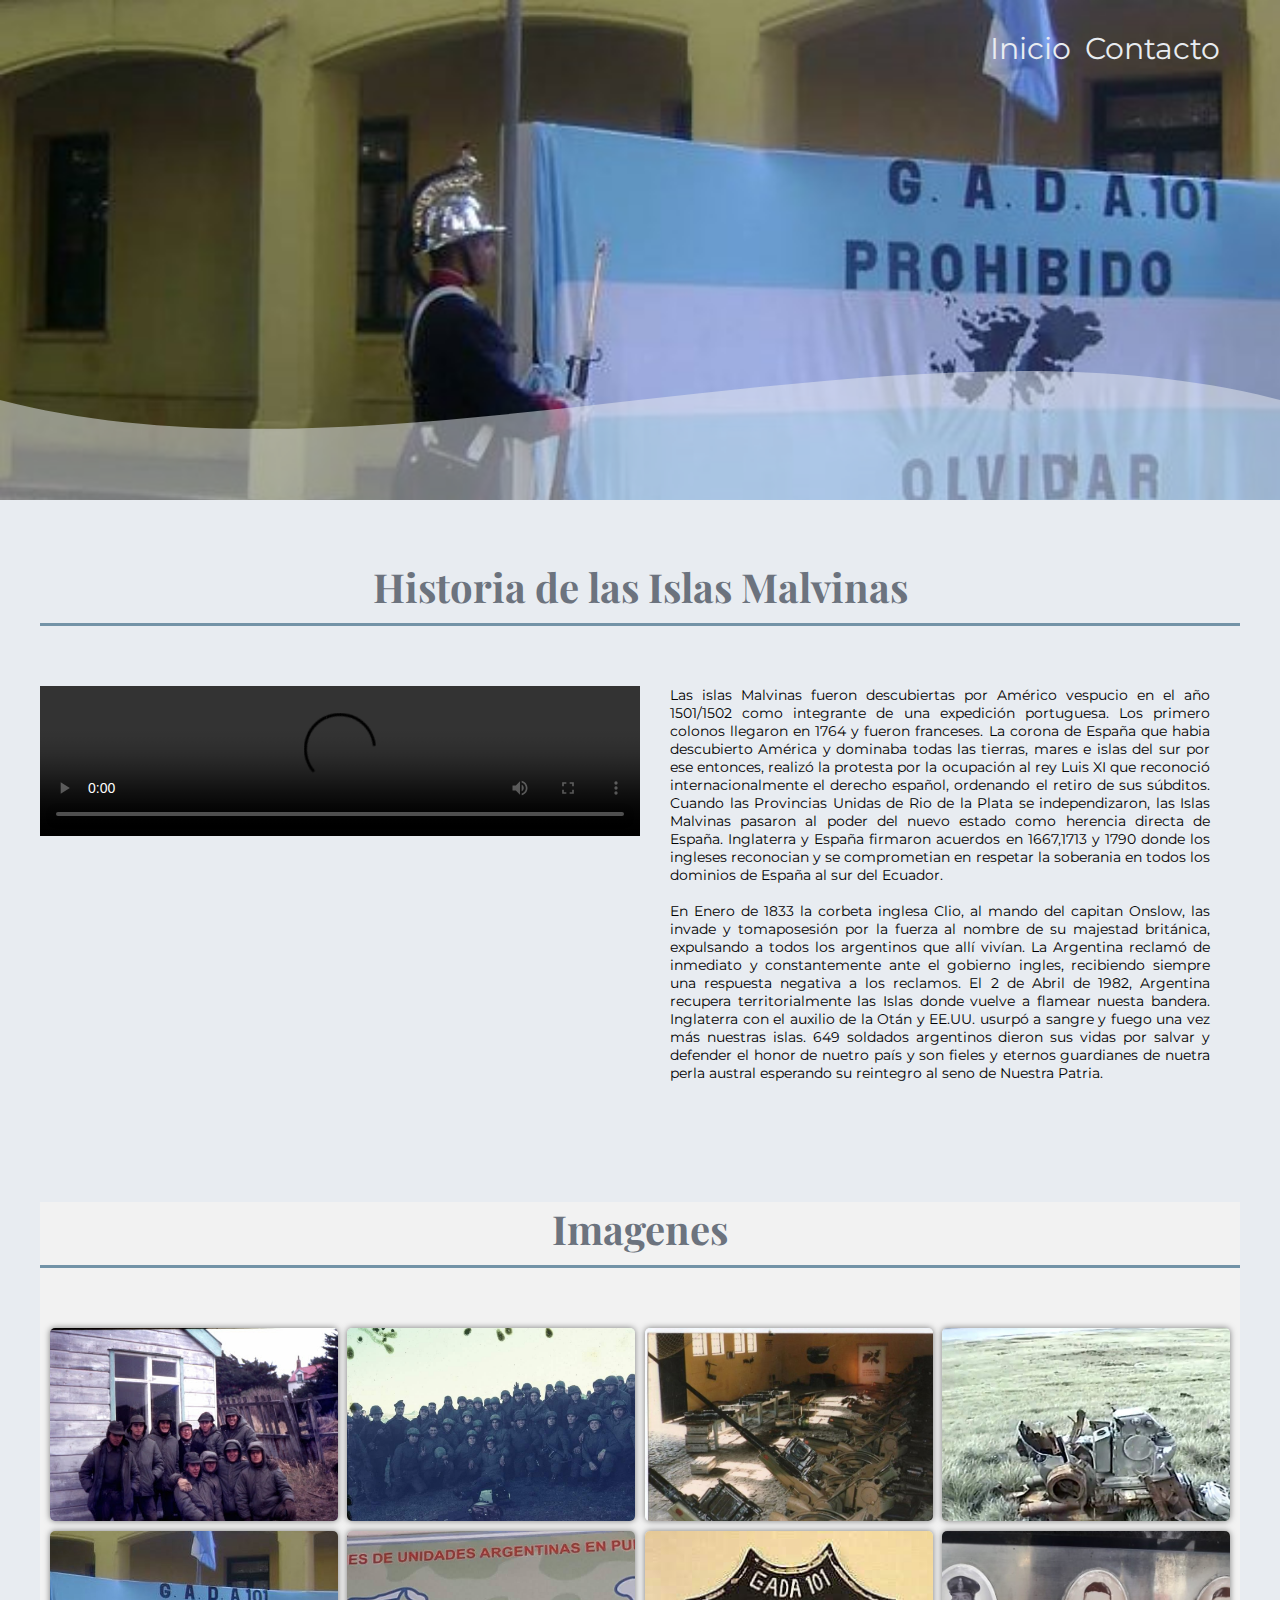
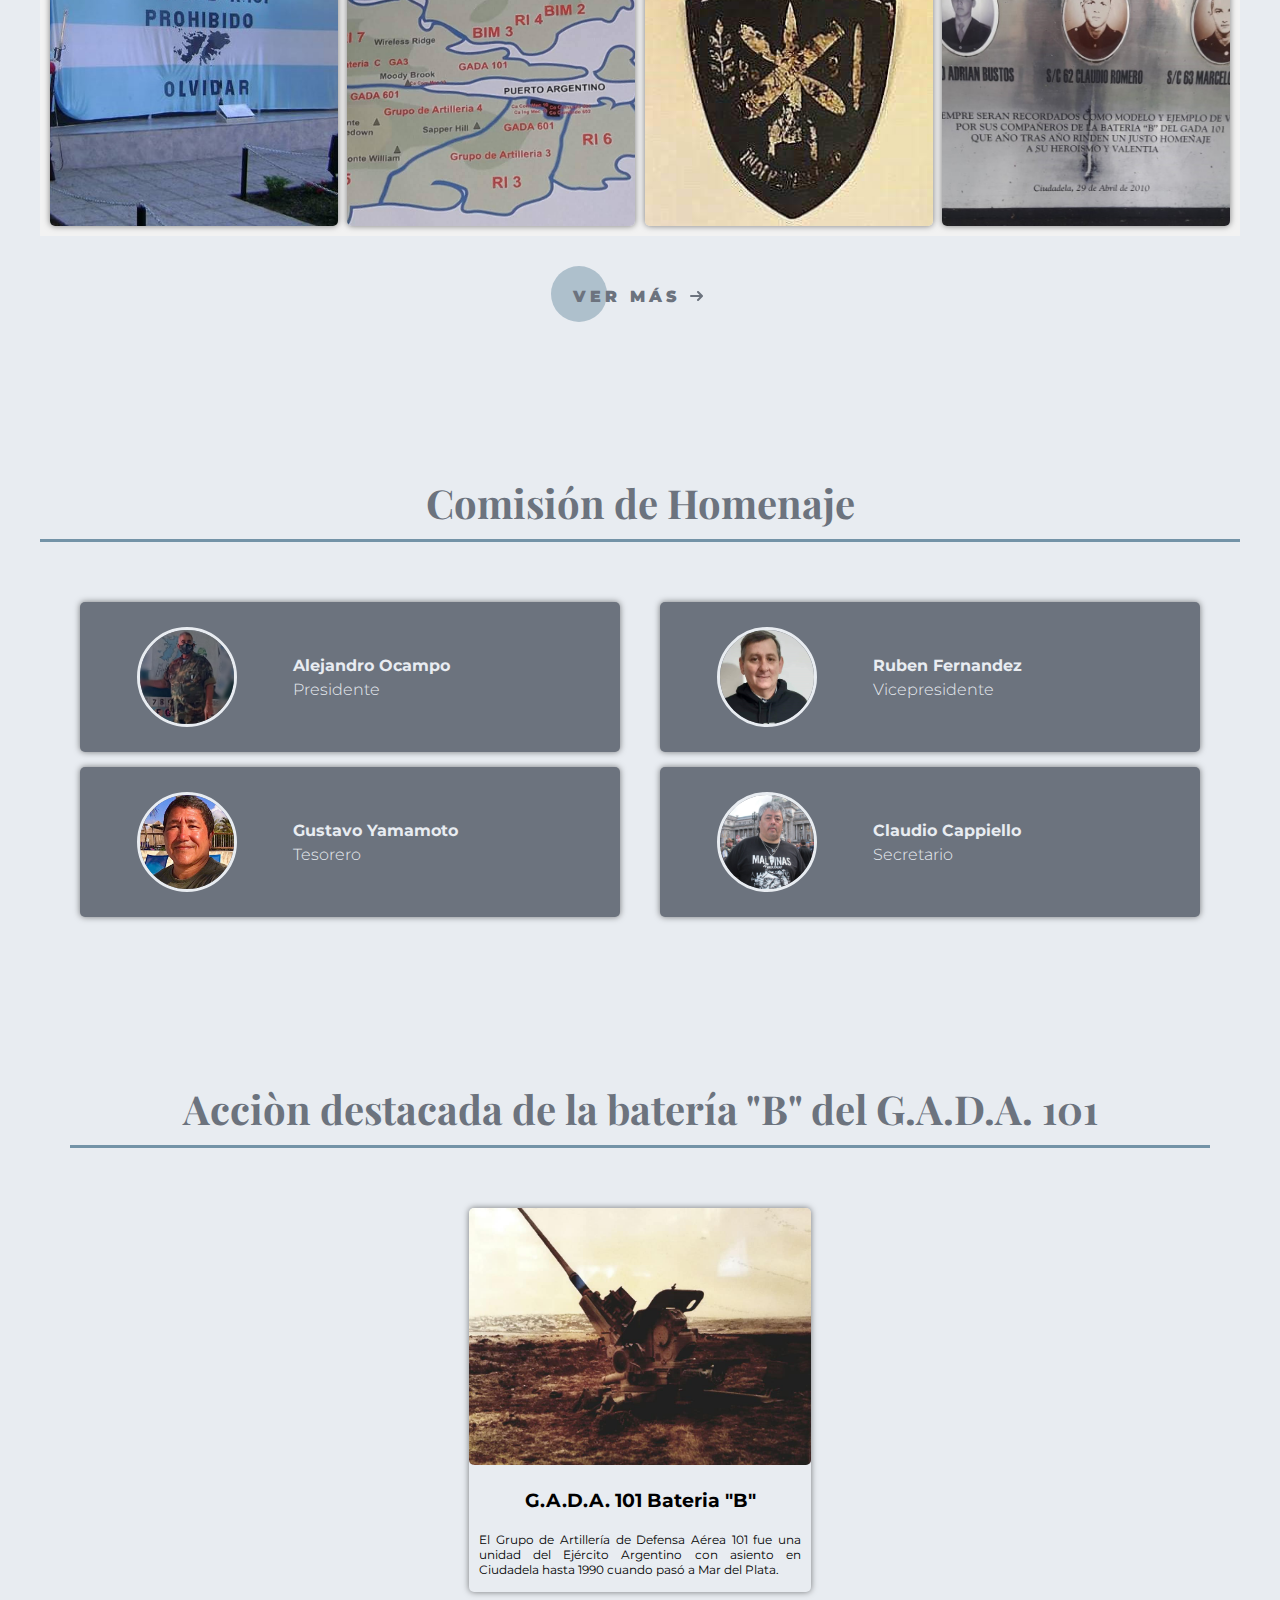
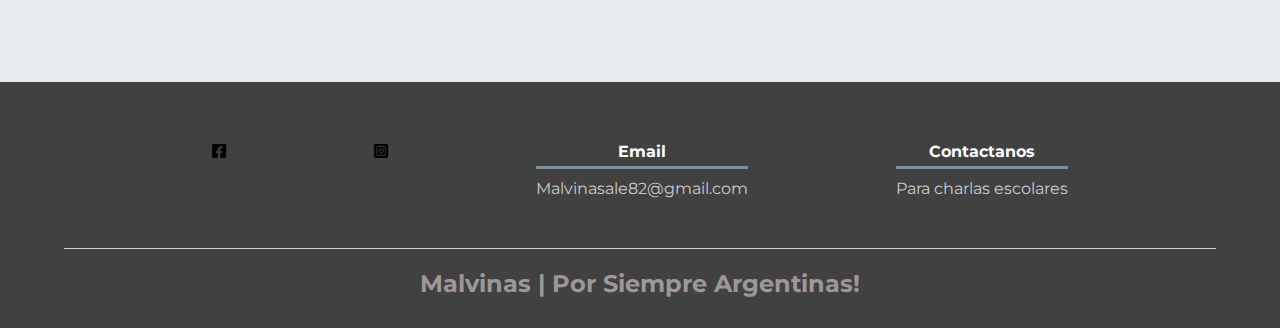
==== commit 597913f4: "mejorado" ====
--- a/index.html
+++ b/index.html
@@ -8,6 +8,7 @@
     <link rel="shortcut icon" href="img/logonegro.png" type="image/x-icon">
     <link rel="stylesheet" href="css/style.css">
     <link href="https://fonts.googleapis.com/css?family=Open+Sans:300,400,700,800&display=swap" rel="stylesheet"> 
+    <link rel="stylesheet" href="https://cdnjs.cloudflare.com/ajax/libs/font-awesome/5.15.3/css/all.min.css">
     <title>Comisión de Homenaje GADA 101 Batería B</title>
 </head>
 
@@ -50,42 +51,42 @@
                 <div class="galeria-port">
                     <div class="imagen-port">
                         <a href="https://google.com">
-                            <img src="img/img1.jpg" alt="">
+                            <img src="img/img1.jpg" alt="fotos de malvinas">
                         </a>
                     </div>
                     <div class="imagen-port">
                         <a href="https://google.com">
-                            <img src="img/img2.jpg" alt="">
+                            <img src="img/img2.jpg" alt="fotos de malvinas">
                         </a>
                     </div>
                     <div class="imagen-port">
                         <a href="https://google.com">
-                            <img src="img/img3.jpg" alt="">
+                            <img src="img/img3.jpg" alt="fotos de malvinas">
                         </a>
                     </div>
                     <div class="imagen-port">
                         <a href="https://google.com">
-                            <img src="img/img4.jpg" alt="">
+                            <img src="img/img4.jpg" alt="fotos de malvinas">
                         </a>
                     </div>
                     <div class="imagen-port">
                         <a href="https://google.com">
-                            <img src="img/img5.jpg" alt="">
+                            <img src="img/img5.jpg" alt="fotos de malvinas">
                         </a>
                     </div>
                     <div class="imagen-port">
                         <a href="https://google.com">
-                            <img src="img/img6.jpg" alt="">
+                            <img src="img/img6.jpeg" alt="fotos de malvinas">
                         </a>
                     </div>
                     <div class="imagen-port">
                         <a href="https://google.com">
-                            <img src="img/img7.jpg" alt="">
+                            <img src="img/img7.jpeg" alt="fotos de malvinas">
                         </a>
                     </div>
                     <div class="imagen-port">
                         <a href="https://google.com">
-                            <img src="img/img9.jpg" alt="">
+                            <img src="img/img9.jpeg" alt="fotos de malvinas">
                         </a>
                     </div>
                 </div>
@@ -102,48 +103,39 @@
         </section>
 
         <section class="container">
-            <h2 class="titulo">Veteranos del G.A.D.A</h2>
+            <h2 class="titulo">Comisión de Homenaje</h2>
             <div class="cards">
                 <div class="card">
-                    <img src="img/patricios-pa.jpg" alt="veterano de guerra">
+                    <img src="img/AlejandroOcampo.jpg" alt="Presidente de la comisión">
                     <div class="contenido-texto-card">
                         <h4>Alejandro Ocampo</h4>
-                        <p>G.A.D.A. 101 Bateria "B"</p>
+                        <p>Presidente</p>
                     </div>
                 </div>
                 <div class="card">
-                    <img src="" alt="veterano de guerra">
+                    <img src="img/Ruben Fernandez.jpeg" alt="Vicepresidente de la comisión">
                     <div class="contenido-texto-card">
-                        <h4>no me acuerdo</h4>
-                        <p>G.A.D.A. 101 Bateria "B"</p>
+                        <h4>Ruben Fernandez</h4>
+                        <p>Vicepresidente</p>
                     </div>
                 </div>
             </div>
             
             <div class="cards">
                 <div class="card">
-                    <img src="img/carlosiunti.jpg" alt="veterano de guerra">
+                    <img src="img/GustavoYamamoto.jpg" alt="Tesorero de la comisión">
                     <div class="contenido-texto-card">
-                        <h4>Carlos Iunti</h4>
-                        <p>G.A.D.A. 101 Bateria "B"</p>
+                        <h4>Gustavo Yamamoto</h4>
+                        <p>Tesorero</p>
                     </div>
                 </div>
                 <div class="card">
-                    <img src="" alt="veterano de guerra">
+                    <img src="img/ClaudioCappiello.jpg" alt="Secretario de la comisión">
                     <div class="contenido-texto-card">
-                        <h4>Claudio cappiello</h4>
-                        <p>G.A.D.A. 101 Bateria "B"</p>
+                        <h4>Claudio Cappiello</h4>
+                        <p>Secretario</p>
                     </div>
                 </div>
-            </div>
-            <div class="content-btn">
-                <a target="_blank" href="Veteranos/veteranos.html" class="btn">
-                    <span>Ver más</span>
-                    <svg width="13px" height="10px" viewBox="0 0 13 10">
-                      <path d="M1,5 L11,5"></path>
-                      <polyline points="8 1 12 5 8 9"></polyline>
-                    </svg>
-                  </a>
             </div>
         </section>
 
@@ -152,7 +144,7 @@
                 <h2 class="titulo">Acciòn destacada de la batería "B" del G.A.D.A. 101</h2>
                 <div class="units-cont">
                     <div class="units-ind">
-                        <a href="Units/Html/Gada-101.html">
+                        <a href="Comisión/Html/Gada-101.html">
                             <img src="img/cañon gada.jpg" alt="">
                             <h3>G.A.D.A. 101 Bateria "B"</h3>
                             <p>El Grupo de Artillería de Defensa Aérea 101 fue una unidad del Ejército Argentino con asiento en Ciudadela hasta 1990 cuando pasó a Mar del Plata.</p>
@@ -160,15 +152,7 @@
                     </div>                
                 </div>
             </div>
-            <div class="content-btn">
-                <a target="_blank" href="Units/Html/Unidades.html" class="btn">
-                    <span>Ver más</span>
-                    <svg width="13px" height="10px" viewBox="0 0 13 10">
-                      <path d="M1,5 L11,5"></path>
-                      <polyline points="8 1 12 5 8 9"></polyline>
-                    </svg>
-                  </a>
-            </div>
+            
         </section>
 
     
@@ -176,8 +160,16 @@
     <footer>
         <div class="contenedor-footer">
             <div class="content-foo">
+                <a class="fab fa-facebook-square" target="_blank" href="https://www.facebook.com/Comisi%C3%B3n-de-Homenaje-GADA-101-Bater%C3%ADa-B-576913029071289/"></a>
+            </div>
+    
+            <div class="content-foo">
+                <a class="fab fa-instagram-square" target="_blank" href="https://www.instagram.com/bateriabgada101/?utm_medium=copy_link"></a>
+            </div>
+
+            <div class="content-foo">
                 <h4>Email</h4>
-                <p>Ocampo.nahuel95@gmail.com</p>
+                <p>Malvinasale82@gmail.com</p>
             </div>
 
             <div class="content-foo">
--- a/css/style.css
+++ b/css/style.css
@@ -99,7 +99,7 @@
   width: 100%;
   height: 500px;
   background: #7393a7;
-  background: url(../img/monumento\ gada.jpg);
+  background: url(../img/principal.jpg);
   background-size: cover;
   background-attachment: fixed;
   position: relative;
@@ -111,7 +111,7 @@
 }
 
 nav a {
-  color: #2f5d62;
+  color: #e8ecf1;
   font-weight: 400;
   font-size: 30px;
   text-decoration: none;
@@ -435,7 +435,7 @@
   /* ////////////           Footer        //////////////// */
 
   .contenedor-footer {
-    flex-direction: column;
+    flex-direction: column-reverse;
     border: none;
   }
 
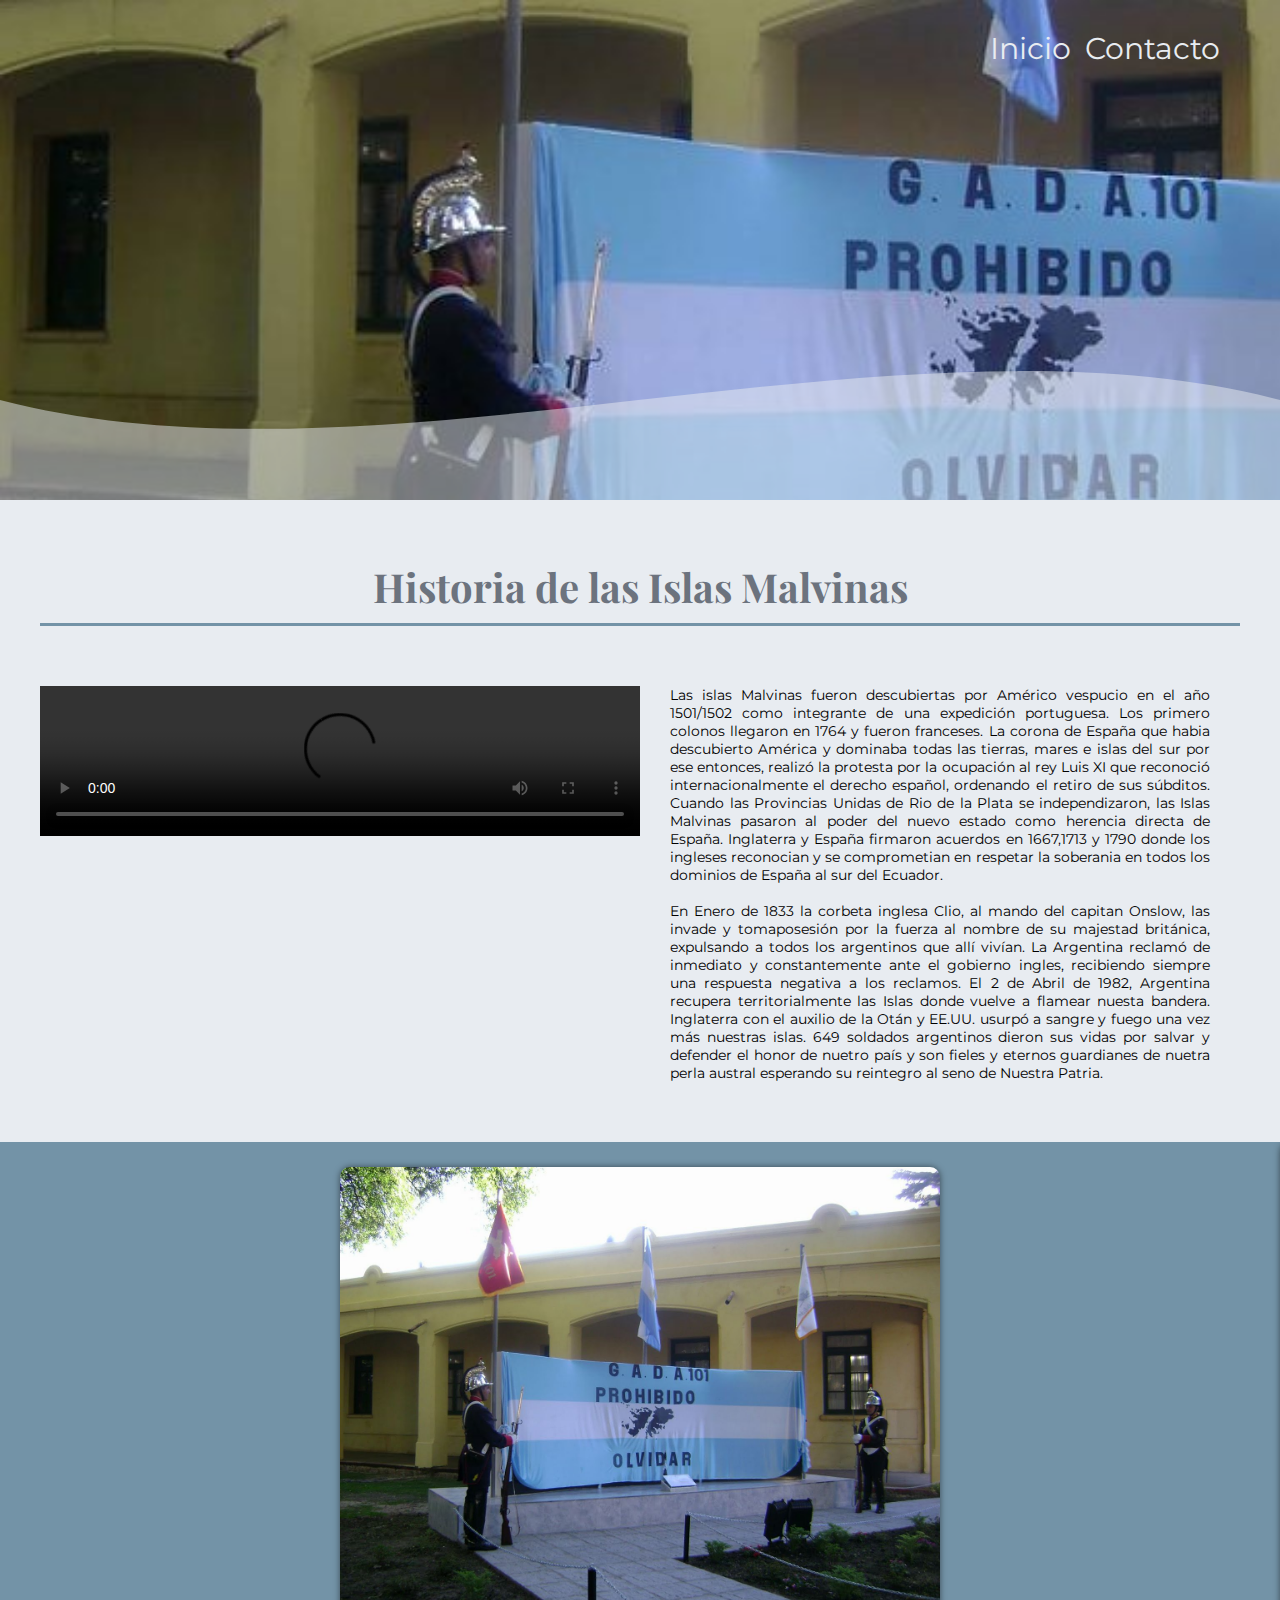
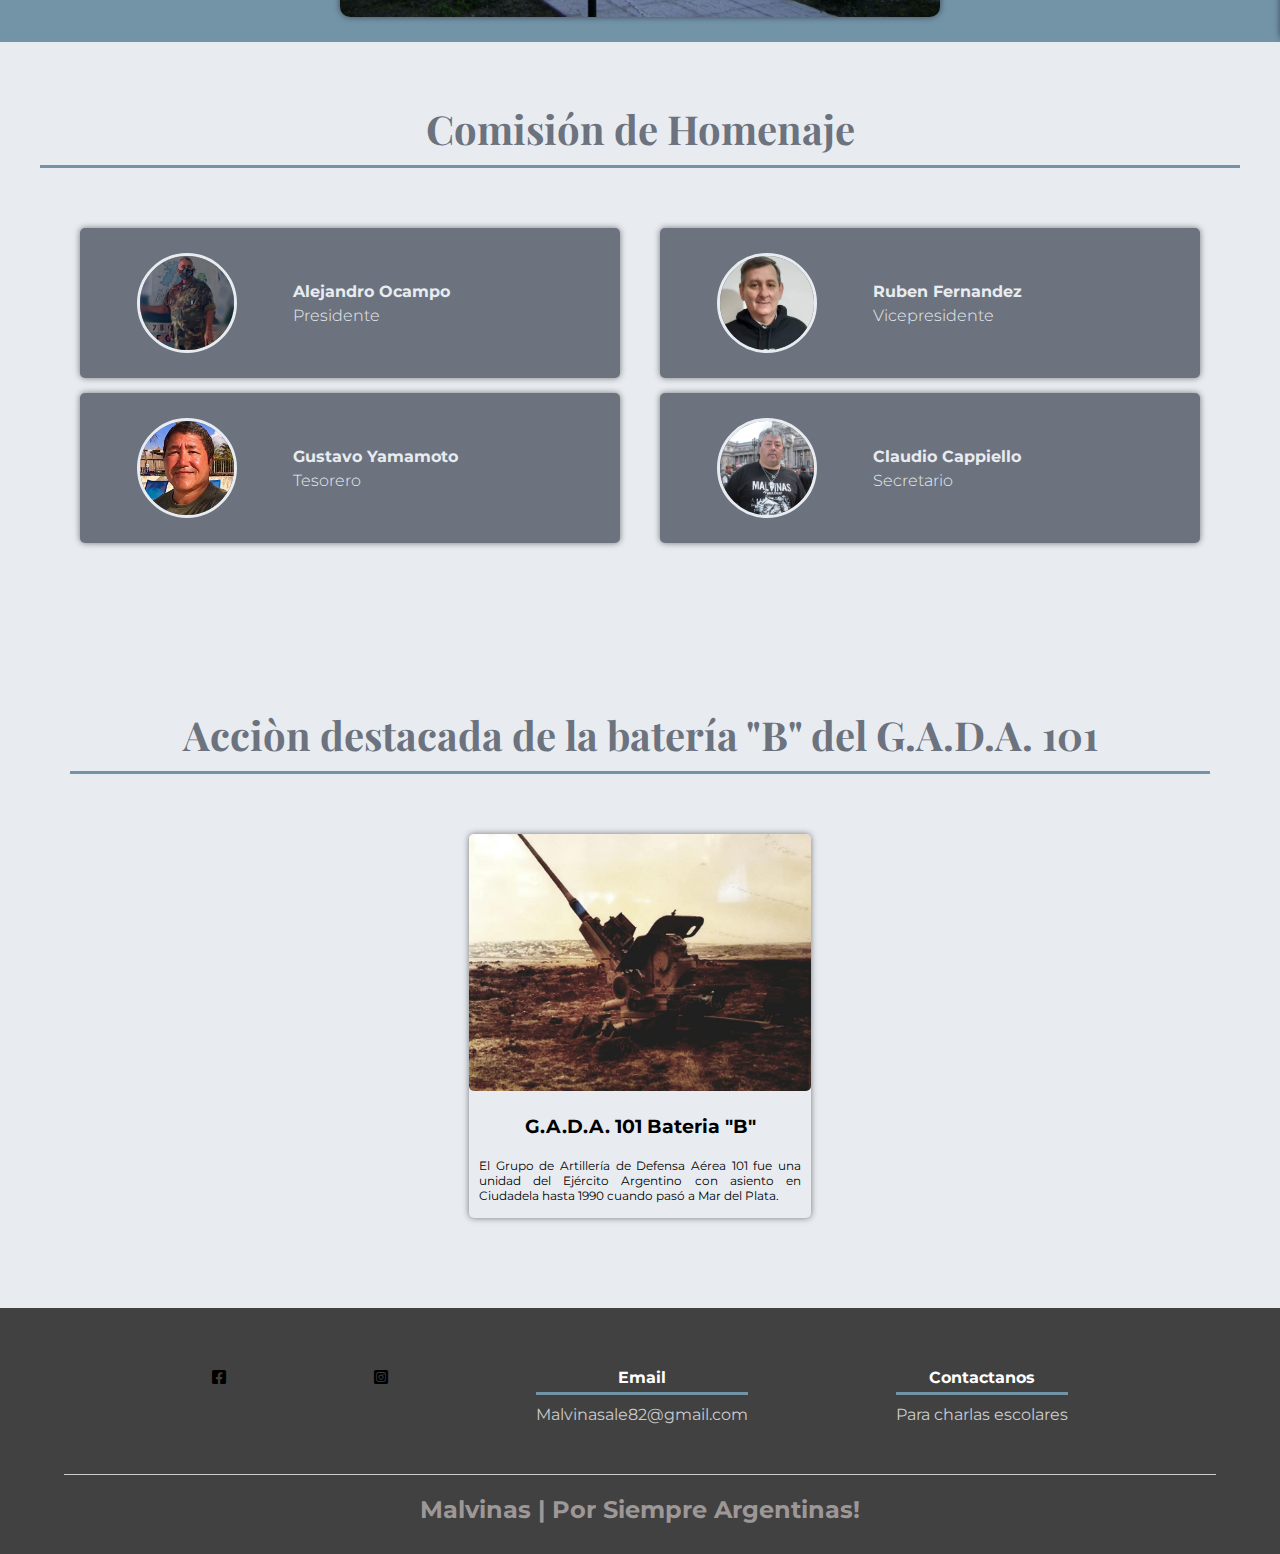
==== commit a6a18906: "casi terminado" ====
--- a/index.html
+++ b/index.html
@@ -6,7 +6,7 @@
     <meta name="viewport" content="width=device-width, initial-scale=1.0">
     <meta http-equiv="X-UA-Compatible" content="ie=edge">
     <link rel="shortcut icon" href="img/logonegro.png" type="image/x-icon">
-    <link rel="stylesheet" href="css/style.css">
+    <link rel="stylesheet" href="style.css">
     <link href="https://fonts.googleapis.com/css?family=Open+Sans:300,400,700,800&display=swap" rel="stylesheet"> 
     <link rel="stylesheet" href="https://cdnjs.cloudflare.com/ajax/libs/font-awesome/5.15.3/css/all.min.css">
     <title>Comisión de Homenaje GADA 101 Batería B</title>
@@ -45,64 +45,24 @@
 
     </main>
 
-        <section class="container">
-            <div class="gallery">
-                <h2 class="titulo">Imagenes</h2> 
-                <div class="galeria-port">
-                    <div class="imagen-port">
-                        <a href="https://google.com">
-                            <img src="img/img1.jpg" alt="fotos de malvinas">
-                        </a>
-                    </div>
-                    <div class="imagen-port">
-                        <a href="https://google.com">
-                            <img src="img/img2.jpg" alt="fotos de malvinas">
-                        </a>
-                    </div>
-                    <div class="imagen-port">
-                        <a href="https://google.com">
-                            <img src="img/img3.jpg" alt="fotos de malvinas">
-                        </a>
-                    </div>
-                    <div class="imagen-port">
-                        <a href="https://google.com">
-                            <img src="img/img4.jpg" alt="fotos de malvinas">
-                        </a>
-                    </div>
-                    <div class="imagen-port">
-                        <a href="https://google.com">
-                            <img src="img/img5.jpg" alt="fotos de malvinas">
-                        </a>
-                    </div>
-                    <div class="imagen-port">
-                        <a href="https://google.com">
-                            <img src="img/img6.jpeg" alt="fotos de malvinas">
-                        </a>
-                    </div>
-                    <div class="imagen-port">
-                        <a href="https://google.com">
-                            <img src="img/img7.jpeg" alt="fotos de malvinas">
-                        </a>
-                    </div>
-                    <div class="imagen-port">
-                        <a href="https://google.com">
-                            <img src="img/img9.jpeg" alt="fotos de malvinas">
-                        </a>
-                    </div>
-                </div>
+    <section class="contenedor">
+        <div class="slider-contenedor">
+            <div class="contenido-slider">              
+                <img src="img/monumento/inauguracion1.jpg" alt="monumento gada 101">                 
             </div>
-            <div class="content-btn">
-                <a target="_blank" href="galeria/galery.html" class="btn">
-                    <span>Ver más</span>
-                    <svg width="13px" height="10px" viewBox="0 0 13 10">
-                      <path d="M1,5 L11,5"></path>
-                      <polyline points="8 1 12 5 8 9"></polyline>
-                    </svg>
-                  </a>
+            <div class="contenido-slider">
+                <img src="img/monumento/inauguracion2.jpg" alt="monumento gada 101">
             </div>
-        </section>
+            <div class="contenido-slider">
+                <img src="img/monumento/inauguracion3.jpg" alt="monumento gada 101">
+            </div>
+            <div class="contenido-slider">
+                <img src="img/monumento/monu1.jpg" alt="monumento gada 101">        
+            </div>
+        </div>
+    </section>   
 
-        <section class="container">
+    <section class="container">
             <h2 class="titulo">Comisión de Homenaje</h2>
             <div class="cards">
                 <div class="card">
@@ -144,8 +104,8 @@
                 <h2 class="titulo">Acciòn destacada de la batería "B" del G.A.D.A. 101</h2>
                 <div class="units-cont">
                     <div class="units-ind">
-                        <a href="Comisión/Html/Gada-101.html">
-                            <img src="img/cañon gada.jpg" alt="">
+                        <a href="Comisión/Gada-101.html">
+                            <img src="img/cañongada.jpg" alt="cañon hispano suizo">
                             <h3>G.A.D.A. 101 Bateria "B"</h3>
                             <p>El Grupo de Artillería de Defensa Aérea 101 fue una unidad del Ejército Argentino con asiento en Ciudadela hasta 1990 cuando pasó a Mar del Plata.</p>
                         </a>
@@ -180,6 +140,8 @@
         <h2 class="titulo-final">Malvinas | Por Siempre Argentinas!</h2>
     </footer>
 
+
+    <script src="main.js"></script>
 </body>
 
 </html>--- a/style.css
+++ b/style.css
@@ -0,0 +1,474 @@
+@import url('https://fonts.googleapis.com/css2?family=Playfair+Display:wght@500&display=swap');
+@import url('https://fonts.googleapis.com/css2?family=Montserrat:ital@1&family=Playfair+Display:wght@500&display=swap');
+
+* {
+  margin: 0;
+  padding: 0;
+  box-sizing: border-box;
+}
+
+body {
+  background-color: #e8ecf1;
+  font-family: 'Montserrat', sans-serif;
+}
+
+.container {
+  max-width: 1200px;
+  margin: auto;
+  padding: 60px 0;
+  width: 100%;
+  overflow: hidden;
+}
+
+.titulo {
+  color: #6c737e;
+  font-size: 40px;
+  text-align: center;
+  margin-bottom: 60px;
+  border-bottom: 3px solid #7393a7;
+  padding-bottom: 10px;
+  font-family: 'Playfair Display', serif;
+}
+
+.content-btn {
+  display: flex;
+  justify-content: center;
+  align-items: center;
+  margin: 30px;
+}
+
+a {
+  text-decoration: none;
+  color: inherit;
+}
+
+.btn {
+  position: relative;
+  margin: auto;
+  padding: 20px 22px;
+  transition: all 0.2s ease;
+  color: #6c737e;
+}
+.btn:before {
+  content: '';
+  position: absolute;
+  top: 0;
+  left: 0;
+  display: block;
+  border-radius: 28px;
+  background: rgb(115, 147, 167, 0.5);
+  width: 56px;
+  height: 56px;
+  transition: all 0.3s ease;
+}
+.btn span {
+  position: relative;
+  font-size: 16px;
+  line-height: 18px;
+  font-weight: 900;
+  letter-spacing: 0.25em;
+  text-transform: uppercase;
+  vertical-align: middle;
+}
+.btn svg {
+  position: relative;
+  top: 0;
+  margin-left: 10px;
+  fill: none;
+  stroke-linecap: round;
+  stroke-linejoin: round;
+  stroke: #6c737e;
+  stroke-width: 2;
+  transform: translateX(-5px);
+  transition: all 0.3s ease;
+}
+.btn:hover:before {
+  width: 100%;
+  background: rgb(115, 147, 167, 0.5);
+}
+.btn:hover svg {
+  transform: translateX(0);
+}
+.btn:active {
+  transform: scale(0.96);
+}
+
+/* ////////////           Header        //////////////// */
+
+header {
+  width: 100%;
+  height: 500px;
+  background: url(./img/principal.jpg);
+  background-size: cover;
+  background-attachment: fixed;
+  position: relative;
+}
+
+nav {
+  text-align: right;
+  padding: 30px 50px 0 0;
+}
+
+nav a {
+  color: #e8ecf1;
+  font-weight: 400;
+  font-size: 30px;
+  text-decoration: none;
+  margin-right: 10px;
+}
+
+nav a:hover {
+  color: black;
+}
+
+.wave {
+  position: absolute;
+  bottom: 0;
+  width: 100%;
+  background-color: tr;
+}
+
+/* ////////////           Main        //////////////// */
+
+.flex {
+  display: flex;
+}
+
+.flex-left,
+.flex-right {
+  width: 50%;
+}
+
+.main-p {
+  font-size: 14px;
+  margin: 0;
+  padding: 0 30px;
+  text-align: justify;
+}
+
+video {
+  width: 100%;
+}
+/* ////////////           Gallery        //////////////// */
+
+.contenedor {
+  width: 100%;
+  overflow: hidden;
+}
+
+.slider-contenedor {
+  width: 100%;
+  display: flex;
+}
+
+.contenido-slider {
+  width: 100%;
+  height: 500px;
+  display: flex;
+  justify-content: space-around;
+  align-items: center;
+  flex-shrink: 0;
+  background: #7393a7;
+}
+
+.contenido-slider:nth-child(2) {
+  background: #7393a7;
+  border-radius: 10px;
+  box-shadow: 0 0 6px 0 rgba(0, 0, 0, 0.5);
+}
+
+.contenido-slider:nth-child(3) {
+  background: #7393a7;
+  border-radius: 10px;
+  box-shadow: 0 0 6px 0 rgba(0, 0, 0, 0.5);
+}
+
+.contenido-slider img {
+  width: 600px;
+  border-radius: 10px;
+  box-shadow: 0 0 6px 0 rgba(0, 0, 0, 0.5);
+}
+
+/* ////////////           Cards        //////////////// */
+
+.cards {
+  display: flex;
+  justify-content: space-evenly;
+  margin-bottom: 15px;
+}
+
+.cards .card {
+  background: #6c737e;
+  display: flex;
+  width: 45%;
+  height: 150px;
+  align-items: center;
+  justify-content: space-evenly;
+  border-radius: 5px;
+  box-shadow: 0 0 6px 0 rgba(0, 0, 0, 0.5);
+}
+
+.cards .card img {
+  width: 100px;
+  height: 100px;
+  object-fit: cover;
+  border: 3px solid #e8ecf1;
+  border-radius: 50%;
+  display: block;
+}
+
+.cards .card .contenido-texto-card {
+  width: 50%;
+  color: #e8ecf1;
+}
+
+.cards .card .contenido-texto-card p {
+  font-weight: 300;
+  padding-top: 5px;
+}
+
+/* ////////////          Units        //////////////// */
+
+.units {
+  background: #e8ecf1;
+  padding: 30px;
+}
+.units-cont {
+  display: flex;
+  justify-content: center;
+  align-items: center;
+}
+.units-ind {
+  width: 30%;
+  border-radius: 5px;
+  box-shadow: 0 0 6px 0 rgba(0, 0, 0, 0.5);
+  text-align: center;
+}
+.units-ind img {
+  width: 100%;
+  border-radius: 5px;
+}
+.units-ind h3 {
+  margin: 20px 10px;
+}
+.units-ind p {
+  margin-bottom: 15px;
+  padding: 0 10px;
+  font-size: 12px;
+  text-align: justify;
+}
+
+.units-ind:hover {
+  transform: scale(1.1);
+}
+
+/* ////////////           Footer        //////////////// */
+
+footer {
+  background: #414141;
+  padding: 60px 0 30px 0;
+  margin: auto;
+  overflow: hidden;
+}
+
+.contenedor-footer {
+  display: flex;
+  width: 90%;
+  justify-content: space-evenly;
+  margin: auto;
+  padding-bottom: 50px;
+  border-bottom: 1px solid #ccc;
+}
+
+.content-foo {
+  text-align: center;
+}
+
+.content-foo h4 {
+  color: #fff;
+  border-bottom: 3px solid #7393a7;
+  padding-bottom: 5px;
+  margin-bottom: 10px;
+}
+
+.content-foo p {
+  color: #ccc;
+}
+
+.titulo-final {
+  text-align: center;
+  font-size: 24px;
+  margin: 20px 0 0 0;
+  color: #9e9797;
+}
+
+@media screen and (max-width: 900px) {
+  header {
+    background-position: center;
+    height: 400px;
+  }
+
+  .titulo {
+    margin-bottom: 20px;
+  }
+
+  .cards {
+    margin-bottom: 5px;
+  }
+
+  .card {
+    margin-bottom: 20px;
+  }
+
+  .flex {
+    flex-direction: column-reverse;
+    justify-content: center;
+    align-items: center;
+  }
+
+  .flex-left,
+  .flex-right {
+    width: 90%;
+  }
+
+  .main-p {
+    margin-bottom: 30px;
+    padding: 0;
+    font-size: 15px;
+  }
+
+  /* ////////////           gallery       //////////////// */
+
+  .contenido-slider {
+    height: 400px;
+  }
+
+  .contenido-slider img {
+    width: 500px;
+  }
+
+  /* ////////////           Cards        //////////////// */
+
+  .cards {
+    flex-direction: column;
+    justify-content: center;
+    align-items: center;
+  }
+
+  .cards .card {
+    width: 90%;
+  }
+
+  .cards .card:first-child {
+    margin-bottom: 30px;
+  }
+
+  /* ////////////           Units       //////////////// */
+
+  .units-cont {
+    justify-content: center;
+    flex-direction: column;
+    padding: 60px;
+  }
+
+  .units-ind {
+    width: 100%;
+    margin-bottom: 30px;
+    text-align: center;
+    border-radius: 20px;
+  }
+
+  .units-ind img {
+    width: 100%;
+    border-radius: 20px 20px 2px 2px;
+  }
+
+  .units-ind p {
+    padding: 20px;
+  }
+}
+
+@media screen and (max-width: 500px) {
+  .container {
+    padding: 30px 5px;
+  }
+
+  header {
+    height: 300px;
+  }
+
+  nav {
+    text-align: center;
+    padding: 30px 0 0 0;
+  }
+
+  nav a {
+    color: white;
+    margin-right: 5px;
+  }
+
+  /* ////////////           gallery        //////////////// */
+
+  .contenedor {
+    margin: 40px 0;
+  }
+
+  .contenido-slider {
+    height: 300px;
+  }
+
+  .contenido-slider img {
+    width: 350px;
+  }
+
+  /* ////////////           Cards        //////////////// */
+
+  .cards .card {
+    height: 250px;
+    padding: 25px;
+    display: flex;
+    flex-direction: column;
+    align-items: center;
+  }
+
+  .cards .card img {
+    width: 90px;
+    height: 90px;
+  }
+
+  .contenido-texto-card {
+    text-align: center;
+  }
+
+  /* ////////////           Units        //////////////// */
+
+  .units-cont {
+    padding: 25px;
+  }
+
+  /* ////////////           Footer        //////////////// */
+
+  .contenedor-footer {
+    flex-direction: column-reverse;
+    border: none;
+  }
+
+  .content-foo {
+    margin-bottom: 20px;
+    text-align: center;
+  }
+
+  .content-foo h4 {
+    border: none;
+  }
+
+  .content-foo p {
+    color: #ccc;
+    border-bottom: 1px solid #f2f2f2;
+    padding-bottom: 20px;
+  }
+
+  .titulo-final {
+    font-size: 20px;
+  }
+}
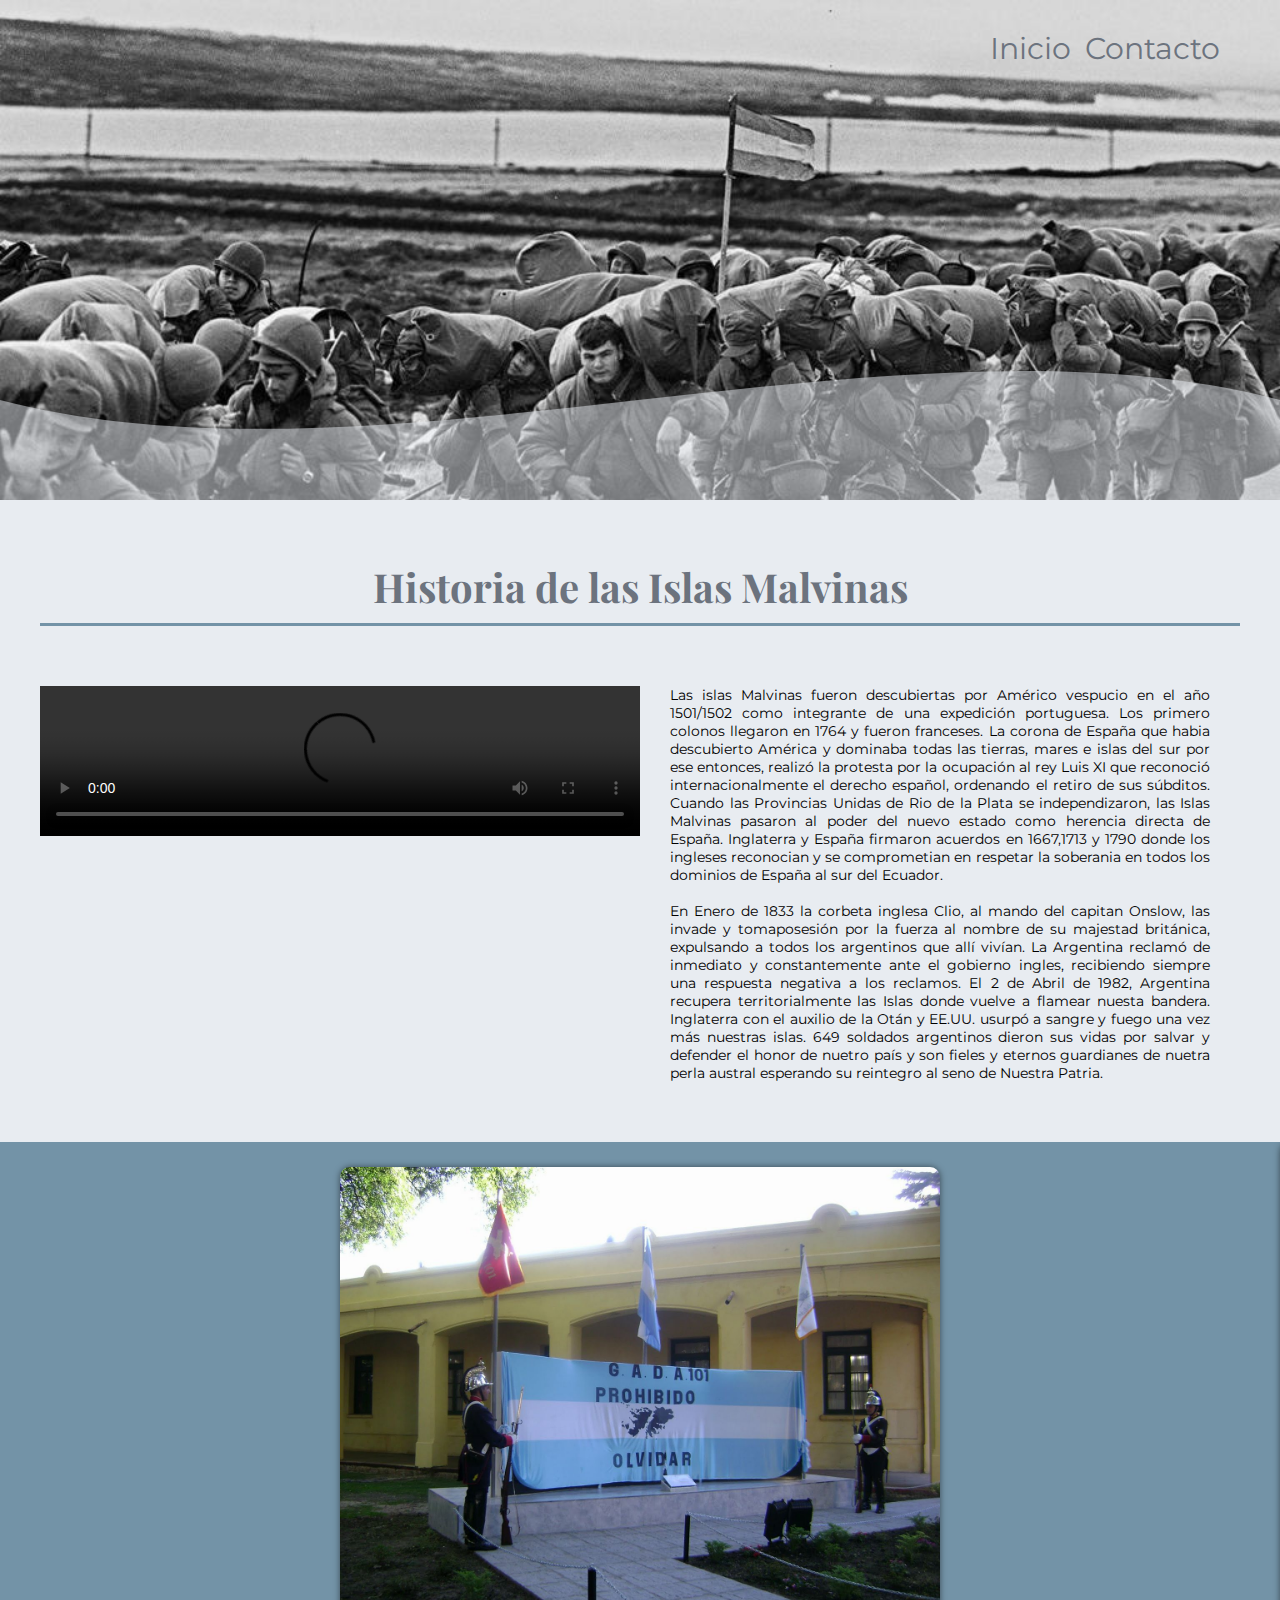
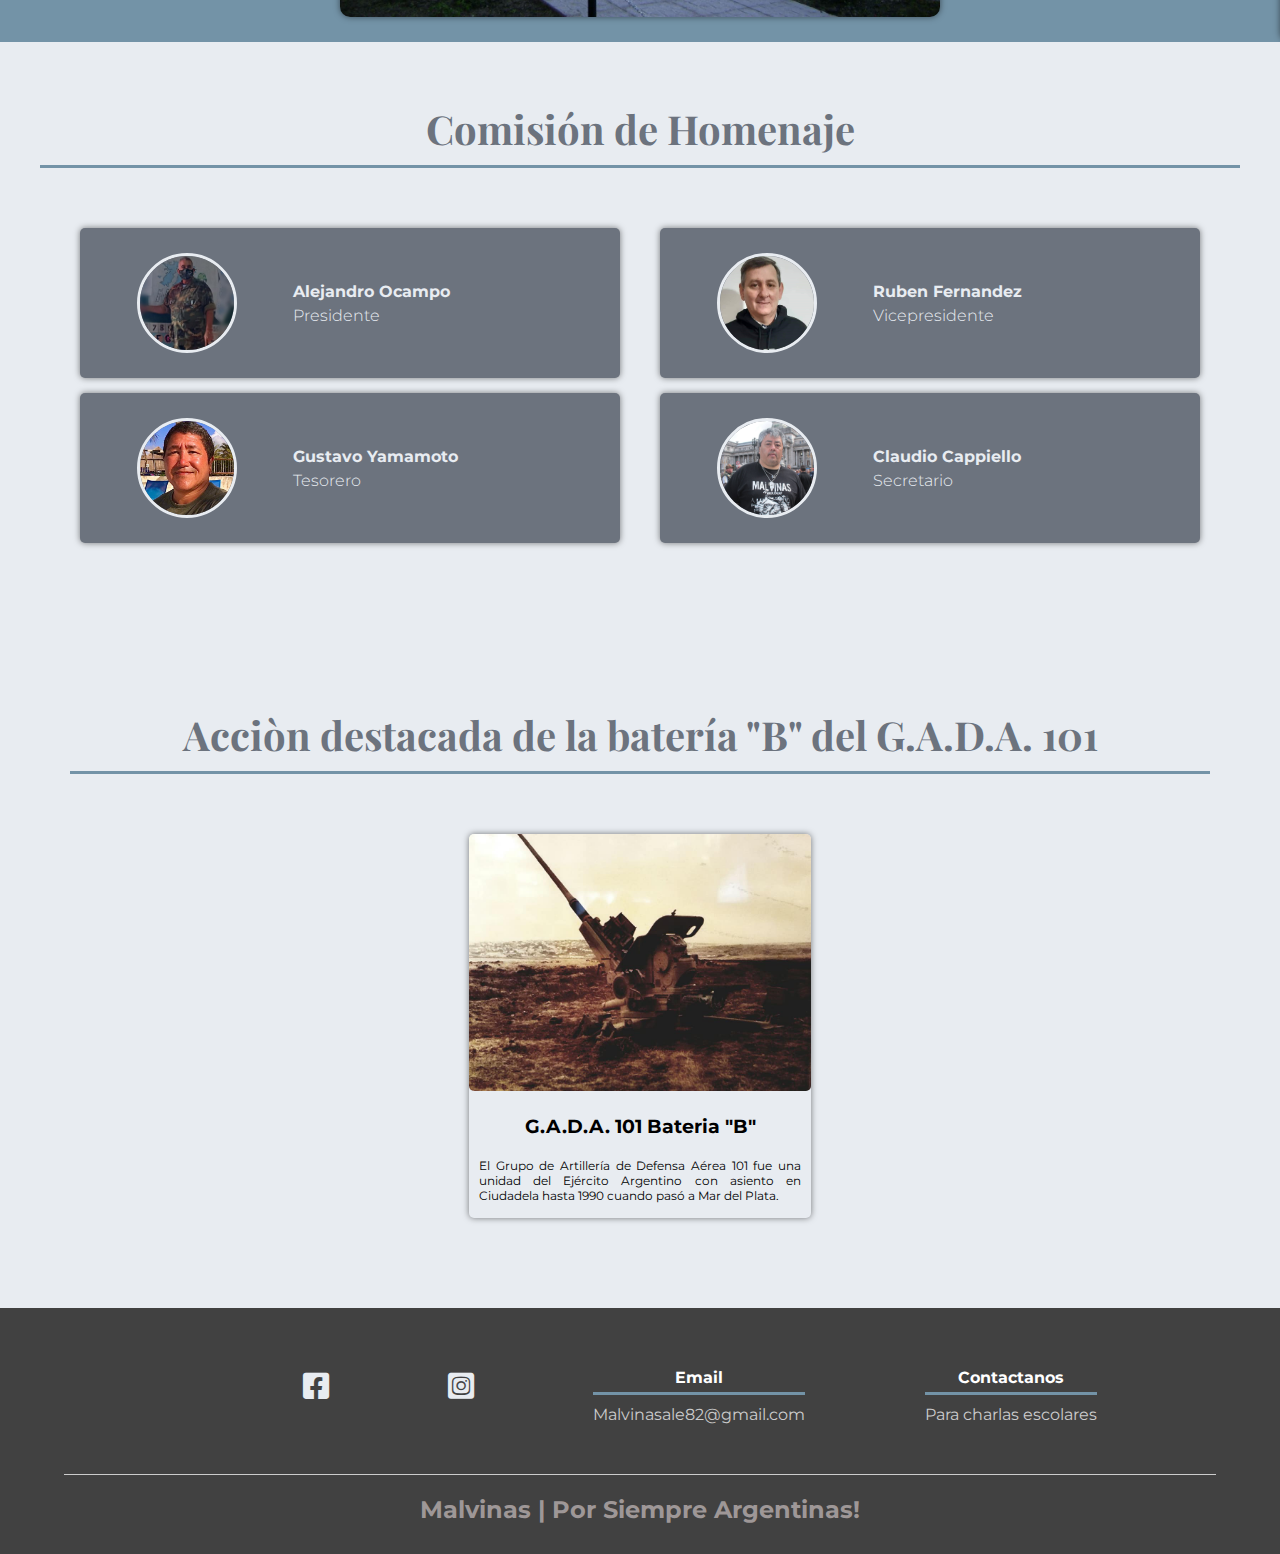
==== commit 85278c45: "Finalizado" ====
--- a/index.html
+++ b/index.html
@@ -97,9 +97,9 @@
                     </div>
                 </div>
             </div>
-        </section>
+    </section>
 
-        <section class="container">
+    <section class="container">
             <div class="units">
                 <h2 class="titulo">Acciòn destacada de la batería "B" del G.A.D.A. 101</h2>
                 <div class="units-cont">
@@ -113,18 +113,19 @@
                 </div>
             </div>
             
-        </section>
-
-    
+    </section>
 
     <footer>
         <div class="contenedor-footer">
+            <div class="content-footer"></div>
             <div class="content-foo">
-                <a class="fab fa-facebook-square" target="_blank" href="https://www.facebook.com/Comisi%C3%B3n-de-Homenaje-GADA-101-Bater%C3%ADa-B-576913029071289/"></a>
+                <span><a class="fab fa-facebook-square" target="_blank"
+                    href="https://www.facebook.com/Comisi%C3%B3n-de-Homenaje-GADA-101-Bater%C3%ADa-B-576913029071289/"></a></span>
             </div>
     
             <div class="content-foo">
-                <a class="fab fa-instagram-square" target="_blank" href="https://www.instagram.com/bateriabgada101/?utm_medium=copy_link"></a>
+                <span><a class="fab fa-instagram-square" target="_blank"
+                    href="https://www.instagram.com/bateriabgada101/?utm_medium=copy_link"></a></span>
             </div>
 
             <div class="content-foo">
--- a/style.css
+++ b/style.css
@@ -98,7 +98,7 @@
 header {
   width: 100%;
   height: 500px;
-  background: url(./img/principal.jpg);
+  background: url(./img/princ.jpg);
   background-size: cover;
   background-attachment: fixed;
   position: relative;
@@ -110,7 +110,7 @@
 }
 
 nav a {
-  color: #e8ecf1;
+  color: #6c737e;
   font-weight: 400;
   font-size: 30px;
   text-decoration: none;
@@ -302,6 +302,11 @@
   color: #9e9797;
 }
 
+span {
+  font-size: 30px;
+  color: #e8ecf1;
+}
+
 @media screen and (max-width: 900px) {
   header {
     background-position: center;
@@ -446,11 +451,20 @@
     padding: 25px;
   }
 
+  .units-ind h3 {
+    margin: 10px 10px;
+  }
+
+  .units-ind p {
+    padding: 10px;
+  }
+
   /* ////////////           Footer        //////////////// */
 
   .contenedor-footer {
     flex-direction: column-reverse;
     border: none;
+    padding-bottom: 0;
   }
 
   .content-foo {
